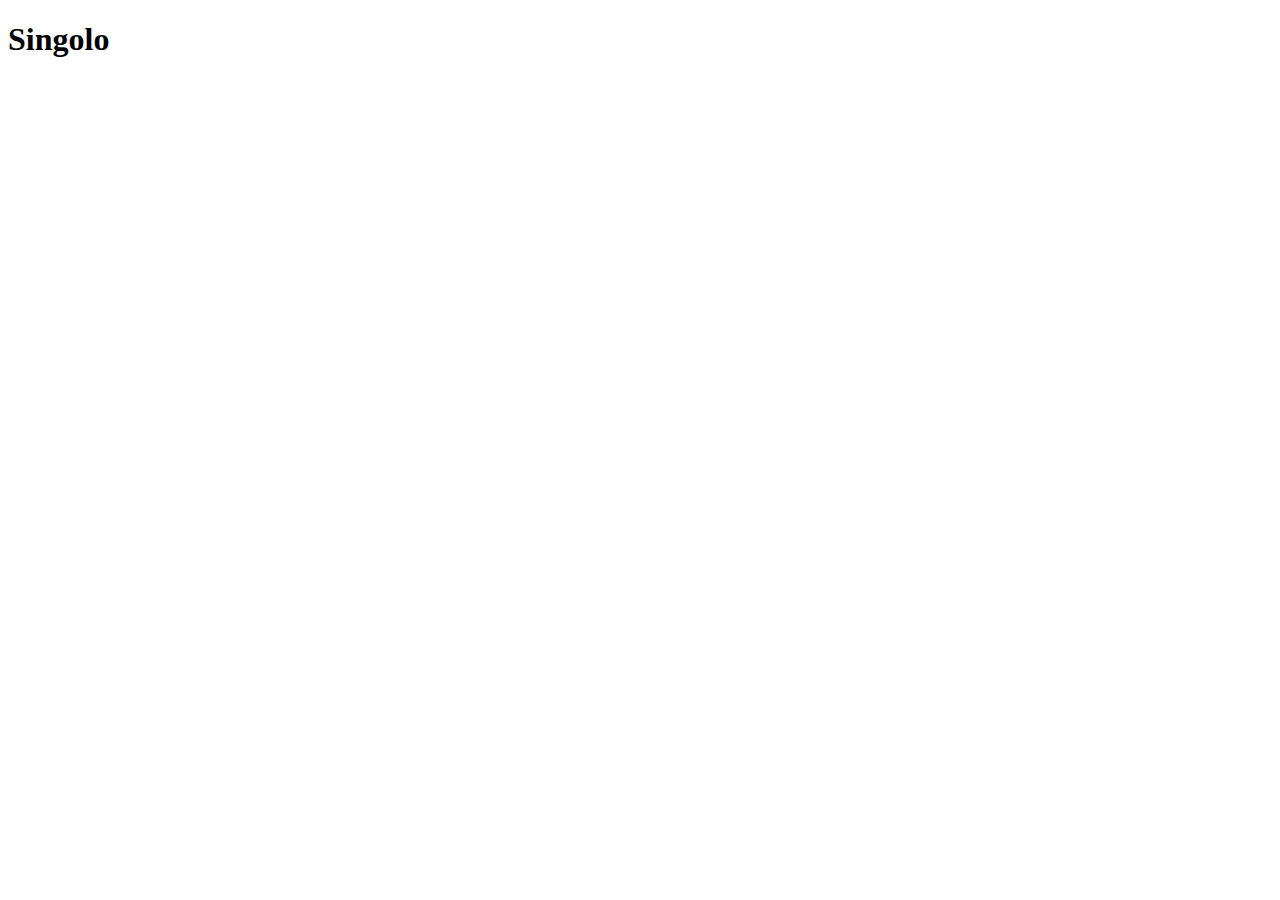
==== index.html @ 737199e2 "add index.html" ====
<!DOCTYPE html>
<html lang="en">
<head>
    <meta charset="UTF-8">
    <meta name="viewport" content="width=device-width, initial-scale=1.0">
    <title>Singolo</title>
</head>
<body>
    <h1>Singolo</h1>
</body>
</html>
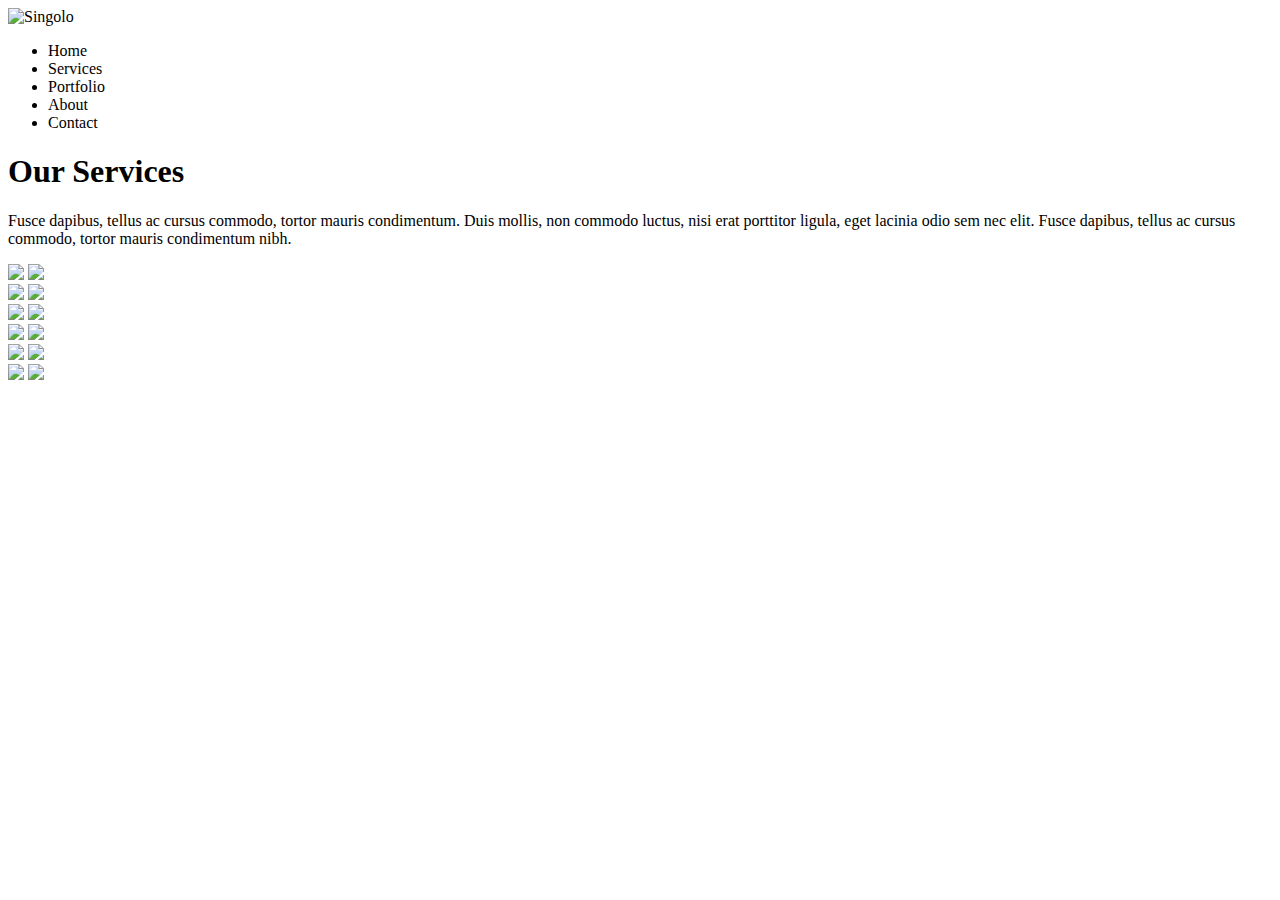
==== commit 4238d9dd: "feat: work on header and services-item" ====
--- a/index.html
+++ b/index.html
@@ -6,6 +6,63 @@
     <title>Singolo</title>
 </head>
 <body>
-    <h1>Singolo</h1>
-</body>
+    <main>    
+        <header class="header">
+            <div class="wrapper"> 
+                <img src="logo.png" alt="Singolo">
+                <nav class="header__navigation">
+                    <ul class="menu">
+                        <li>Home</li>
+                        <li>Services</li>
+                        <li>Portfolio</li>
+                        <li>About</li>
+                        <li>Contact</li>
+                    </ul>
+                </nav>
+            </div>
+        </header>
+        <section class="slider">
+            <div class="wrapper">
+    
+            </div>    
+        </section>
+        <section class="services">
+            <div class="wrapper">   
+                <div class="services__header">
+                    <h1>Our Services</h1>
+                    <p>Fusce dapibus, tellus ac cursus commodo, tortor mauris condimentum. Duis mollis, non commodo luctus, nisi erat porttitor ligula, eget lacinia odio sem nec elit. Fusce dapibus, tellus ac cursus commodo, tortor mauris condimentum nibh.</p>
+                    <div class="services__list">
+                        <div class="services_item1">
+                            <img src="services-item-1--nocircle.svg">
+                            <img src="circle.png">
+                        </div>
+                        <div class="services_item2">
+                            <img src="services-item-2--nocircle.svg">
+                            <img src="circle.png">
+                        </div>
+                        <div class="services_item3">
+                            <img src="services-item-3--nocircle.svg">
+                            <img src="circle.png">
+                        </div>
+                        <div class="services_item4">
+                            <img src="services-item-4--nocircle.svg">
+                            <img src="circle.png">
+                        </div>
+                        <div class="services_item5">
+                            <img src="services-item-5--nocircl.svg">
+                            <img src="circle.png">
+                        </div>
+                        <div class="services_item6">
+                            <img src="services-item-6--nocircle.svg">
+                            <img src="circle.png">
+                        </div>
+                    </div>
+                </div>
+    
+            </div>
+    
+        </section>
+    </body>
+</main>
+
 </html>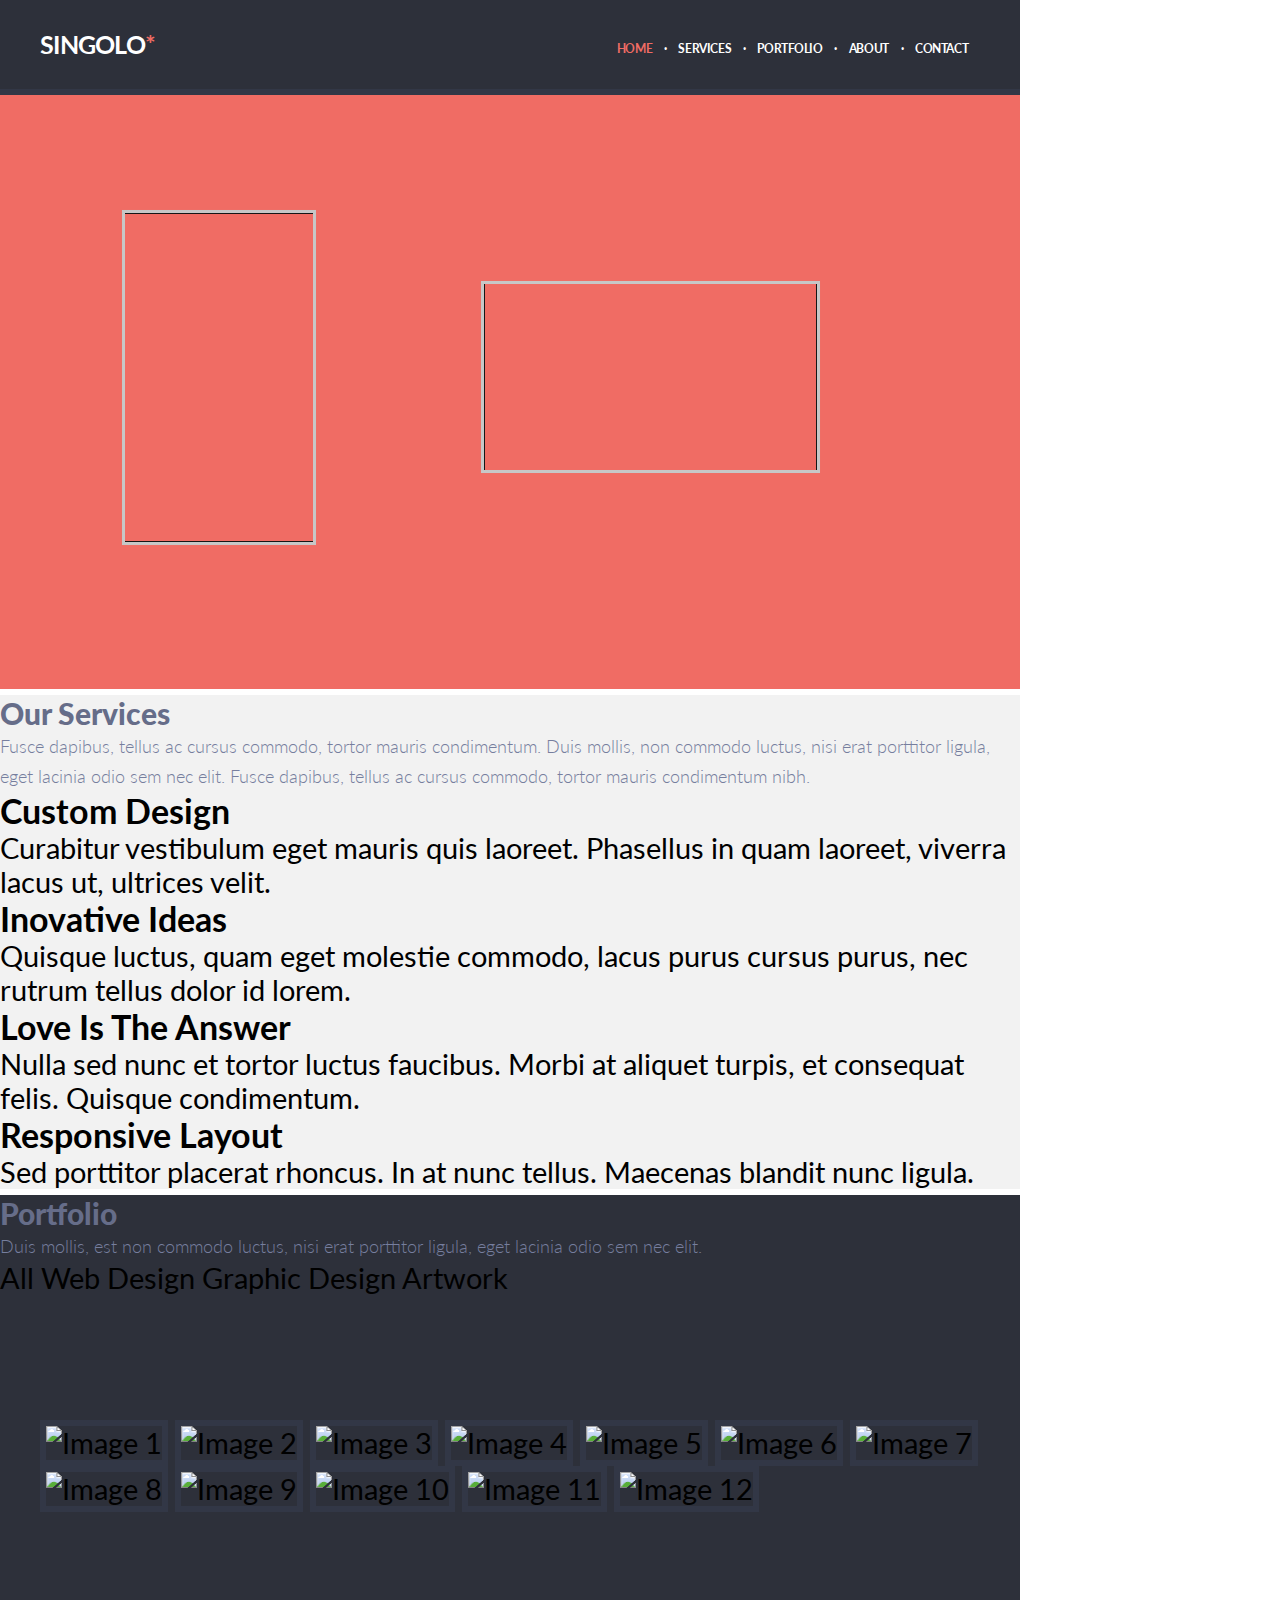
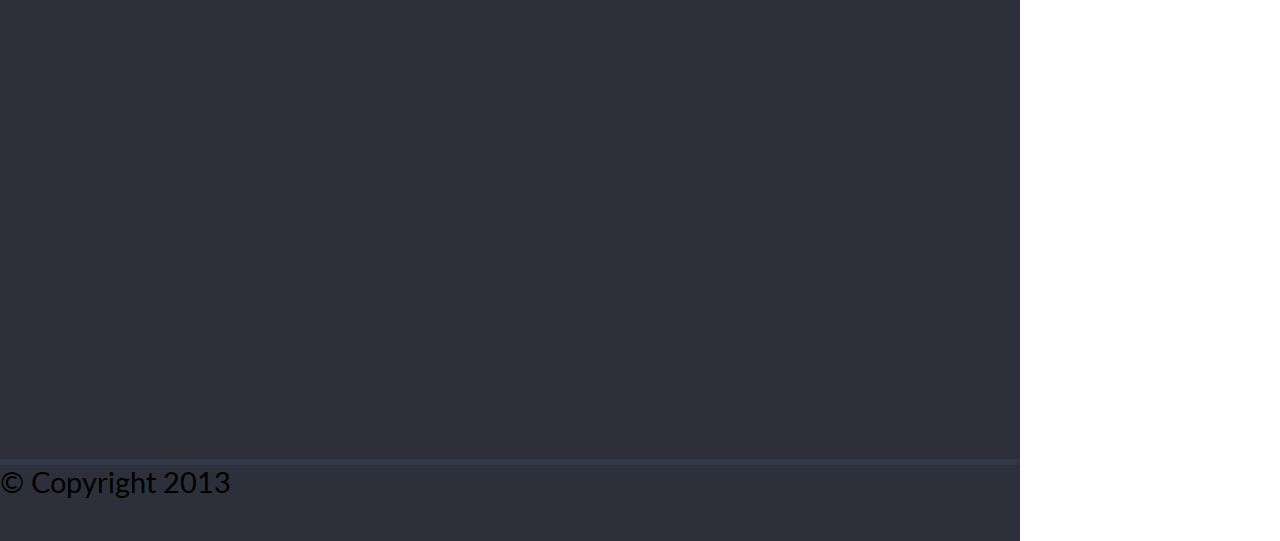
==== commit cf0a0b39: "Add style.css" ====
--- a/index.html
+++ b/index.html
@@ -4,64 +4,141 @@
     <meta charset="UTF-8">
     <meta name="viewport" content="width=device-width, initial-scale=1.0">
     <title>Singolo</title>
+    <link href='http://fonts.googleapis.com/css?family=Lato&subset=latin,latin-ext' rel='stylesheet' type='text/css'>
+    <link rel="stylesheet" href="assets/fonts.html">
+    <link rel="stylesheet" href="assets/fonts.css">
+    <link rel="stylesheet" href="style.css">
 </head>
 <body>
     <main>    
         <header class="header">
             <div class="wrapper"> 
-                <img src="logo.png" alt="Singolo">
                 <nav class="header__navigation">
-                    <ul class="menu">
-                        <li>Home</li>
-                        <li>Services</li>
-                        <li>Portfolio</li>
-                        <li>About</li>
-                        <li>Contact</li>
-                    </ul>
+                    <h1 class="logo">SINGOLO</h1>
+                    <div class="main__nav">
+                        <span class="colored">HOME</span>
+                        <span>·</span>
+                        <span>SERVICES</span>
+                        <span>·</span>
+                        <span>PORTFOLIO</span>
+                        <span>·</span>
+                        <span>ABOUT</span>
+                        <span>·</span>
+                        <span>CONTACT</span>
+                    </div>
                 </nav>
+                <span class="header__shadow"></span>
             </div>
         </header>
         <section class="slider">
             <div class="wrapper">
-    
+                <span class="shadow__vertical"></span>
+                <span class="body__vertical"></span>
+                <span class="camera__vertical"></span>
+
+                <span class="display__vertical"></span>
+                <span class="shadow__horizontal"></span>
+                <span class="body__horizontal"></span>
+                <span class="camera__horizontal"></span>
+                <span class="display__horizontal"></span>
+                <span class="slider__border"></span>
             </div>    
         </section>
         <section class="services">
             <div class="wrapper">   
-                <div class="services__header">
-                    <h1>Our Services</h1>
-                    <p>Fusce dapibus, tellus ac cursus commodo, tortor mauris condimentum. Duis mollis, non commodo luctus, nisi erat porttitor ligula, eget lacinia odio sem nec elit. Fusce dapibus, tellus ac cursus commodo, tortor mauris condimentum nibh.</p>
-                    <div class="services__list">
-                        <div class="services_item1">
-                            <img src="services-item-1--nocircle.svg">
-                            <img src="circle.png">
+                <div>
+                    <h2>Our Services</h2>
+                    <h4>Fusce dapibus, tellus ac cursus commodo, tortor mauris condimentum. Duis mollis, non commodo luctus, nisi erat porttitor ligula, eget lacinia odio sem nec elit. Fusce dapibus, tellus ac cursus commodo, tortor mauris condimentum nibh.</h4>
+                    <div class="services__list__container">
+                        <div class="services__list">                        
+                            <div class="services__list__icon">
+                            <span class="icon__circle services__item1"></span> 
                         </div>
-                        <div class="services_item2">
-                            <img src="services-item-2--nocircle.svg">
-                            <img src="circle.png">
+                            <h3 class="services__list__name">Custom Design</h3>
+                            <p class="services__list__description">Curabitur vestibulum eget mauris quis laoreet. Phasellus in quam laoreet, viverra lacus ut, ultrices velit.</p>
                         </div>
-                        <div class="services_item3">
-                            <img src="services-item-3--nocircle.svg">
-                            <img src="circle.png">
+                        <div class="services__list">                        
+                            <div class="services__list__icon">
+                            <span class="icon__circle services__item2"></span> 
+                            </div>
+                            <h3 class="services__list__name">Inovative Ideas</h3>
+                            <p class="services__list__description">Quisque luctus, quam eget molestie commodo, lacus purus cursus purus, nec rutrum tellus dolor id lorem.</p>
                         </div>
-                        <div class="services_item4">
-                            <img src="services-item-4--nocircle.svg">
-                            <img src="circle.png">
+                        <div class="services__list">                        
+                            <div class="services__list__icon">
+                            <span class="icon__circle services__item3"></span> 
+                            </div>
+                            <h3 class="services__list__name">Love Is The Answer</h3>
+                            <p class="services__list__description">Nulla sed nunc et tortor luctus faucibus. Morbi at aliquet turpis, et consequat felis. Quisque condimentum.</p>
                         </div>
-                        <div class="services_item5">
-                            <img src="services-item-5--nocircl.svg">
-                            <img src="circle.png">
+                        <div class="services__list">                        
+                            <div class="services__list__icon">
+                            <span class="icon__circle services__item4"></span> 
+                            </div>
+                            <h3 class="services__list__name">Responsive Layout</h3>
+                            <p class="services__list__description">Sed porttitor placerat rhoncus. In at nunc tellus. Maecenas blandit nunc ligula. Praesent elit leo.</p>
                         </div>
-                        <div class="services_item6">
-                            <img src="services-item-6--nocircle.svg">
-                            <img src="circle.png">
+                        <div class="services__list">                        
+                            <div class="services__list__icon">
+                            <span class="icon__circle services__item5"></span> 
+                            </div>
+                            <h3 class="services__list__name">24 / 7 Support</h3>
+                            <p class="services__list__description">Vivamus vel quam lacinia, tincidunt dui non, vehicula nisi. Nulla a sem erat. Pellentesque egestas venenatis lorem.</p>
+                        </div>
+                        <div class="services__list">                        
+                            <div class="services__list__icon">
+                            <span class="icon__circle services__item6"></span> 
+                            </div>
+                            <h3 class="services__list__name">Feel Like A Star</h3>
+                            <p class="services__list__description">Quisque hendrerit purus dapibus, ornare nibh vitae, viverra nibh. Fusce vitae aliquam tellus.</p>
                         </div>
                     </div>
+                <span class="services__border"></span>
                 </div>
     
             </div>
     
         </section>
+        <section>
+            <div class="wrapper">
+                <div class="portfolio__section">
+                    <h2>Portfolio</h2>
+                    <h4>Duis mollis, est non commodo luctus, nisi erat porttitor ligula, eget lacinia odio sem nec elit.</h4>
+                    <div class="filter__list">
+                        <span class="tag_bordered">All</span>
+                        <span class="tag_bordered">Web Design</span>
+                        <span class="tag_bordered">Graphic Design</span>
+                        <span class="tag_bordered">Artwork</span>
+                    </div>
+                </div>
+                <div class="portfolio__section__container">
+                    <span><img class="portfolio_img" src="assets/portfolio-1.png" alt="Image 1"></span>
+                    <span><img class="portfolio_img" src="assets/portfolio-2.png" alt="Image 2"></span>
+                    <span><img class="portfolio_img" src="assets/portfolio-3.png" alt="Image 3"></span>
+                    <span><img class="portfolio_img" src="assets/portfolio-4.png" alt="Image 4"></span>
+                    <span><img class="portfolio_img" src="assets/portfolio-5.png" alt="Image 5"></span>
+                    <span><img class="portfolio_img" src="assets/portfolio-6.png" alt="Image 6"></span>
+                    <span><img class="portfolio_img" src="assets/portfolio-7.png" alt="Image 7"></span>
+                    <span><img class="portfolio_img" src="assets/portfolio-8.png" alt="Image 8"></span>
+                    <span><img class="portfolio_img" src="assets/portfolio-9.png" alt="Image 9"></span>
+                    <span><img class="portfolio_img" src="assets/portfolio-10.png" alt="Image 10"></span>
+                    <span><img class="portfolio_img" src="assets/portfolio-11.png" alt="Image 11"></span>
+                    <span><img class="portfolio_img" src="assets/portfolio-12.png" alt="Image 12"></span>
+                </div>
+                <span class="portfolio__border"></span>
+            </div>
+        </section>
+        <footer class="footer">
+            <div class="copyright">
+                <p>© Copyright 2013</p>
+            </div>
+            <div class="social__button">
+                <span class="social__fb"></span>
+                <span class="social__google"></span>
+                <span class="social__twitter"></span>
+                <span class="social__in"></span>
+            </div>
+        </footer>
     </body>
 </main>
 
--- a/style.css
+++ b/style.css
@@ -0,0 +1,268 @@
+.header{
+    position: absolute;
+    width: 1020px;
+    height: 89px;
+    left: 0px;
+    top: 0px;
+    background: #2D303A;
+}
+
+.header__shadow{
+    position: absolute;
+    width: 1020px;
+    height: 6px;
+    left: 0px;
+    top: 89px;
+    background: #323746;
+}
+
+.logo{
+    position: absolute;
+    width: 124px;
+    height: 25px;
+    left: 40px;
+    top: 29px;
+
+    font-family: Lato;
+    font-style: normal;
+    font-weight: bold;
+    font-size: 25px;
+    line-height: 30px;
+    letter-spacing: -0.03em;
+    color: #FFFFFF;
+}
+
+.logo::after{
+    content: "*";
+    color: #F06C64;
+}
+
+.main__nav{
+    display: flex;
+    justify-content: space-evenly;
+    position: absolute;
+    width: 375px;
+    height: 14px;
+    left: 605px;
+    top: 42px;
+
+    font-family: Lato;
+    font-style: normal;
+    font-weight: bold;
+    font-size: 12px;
+    line-height: 14px;
+    text-align: right;
+    letter-spacing: -0.035em;
+    color: #ffffff;
+}
+
+.colored{
+    color: #F06C64;
+}
+
+.slider{
+    position: absolute;
+    width: 1020px;
+    height: 594px;
+    left: 0px;
+    top: 95px;
+    background: #F06C64;
+}
+
+.slider__border{
+    position: absolute;
+    width: 1020px;
+    height: 6px;
+    left: 0px;
+    top: 689px;
+    background: #EA676B;
+}
+
+.shadow__vertical{
+    position: absolute;
+    left: 10.98%;
+    right: 65.49%;
+    top: 9%;
+    bottom: 10.5%;
+    background: url(assets/phone-vertical-shadow.png);
+}
+
+.body__vertical{
+    position: absolute;
+    width: 216px;
+    height: 458px;
+    left: 10.93%;
+    right: 67.89%;
+    top: 9.09%;
+    bottom: 13.8%;
+    background: url(assets/body-vertical.png);
+}
+
+.camera__vertical{
+    position: absolute;
+    width: 3.94px;
+    height: 3.94px;
+    left: 21.38%;
+    right: 78.24%;
+    top: 12.28%;
+    bottom: 87.05%;
+    background: url(Vector.png);
+}
+
+.display__vertical{
+    position: absolute;
+    left: 12.22%;
+    right: 69.35%;
+    top: 19.83%;
+    bottom: 24.67%;
+    background: url(assets/phone-vertical-display.png);
+    border-top: 0.02px solid #161616;
+    border-bottom: 0.02px solid #161616;
+        box-shadow: 0 0 0 2.98px #c7c7c7, 0 0 0 3px #c7c7c7, 0 0 0 3.03px #c7c7c7, 0 0 0 3px #c7c7c7 ;
+}
+
+.shadow__horizontal{
+    position: absolute;
+    left: 41.54%;
+    right: 11.11%;
+    top: 29.5%;
+    bottom: 30.5%;
+    background: url(assets/phone-horizontal-shadow.png);
+}
+
+.body__horizontal{
+    position: absolute;
+    width: 458px;
+    height: 216px;
+    left: 41.67%;
+    right: 13.43%;
+    top: 29.71%;
+    bottom: 33.92%;
+    background: url(assets/body-horizontal.png);
+}
+
+.camera__horizontal{
+    position: absolute;
+    width: 3.94px;
+    height: 3.94px;
+    left: 84.32%;
+    right: 15.29%;
+    top: 47.65%;
+    bottom: 51.69%;
+    background: url(camera_horizontal_red_dot.png);
+}
+
+.display__horizontal{
+    position: absolute;
+    left: 47.42%;
+    right: 19.93%;
+    top: 31.83%;
+    bottom: 36.83%;
+    background: url(assets/phone-horizontal-display.png);
+    border-right: 0.02px solid #161616;
+    border-left: 0.02px solid #161616;
+        box-shadow: 0 0 0 3px #c7c7c7, 0 0 0 2.98px #c7c7c7, 0 0 0 3px #c7c7c7, 0 0 0 3.03px #c7c7c7;
+}
+
+.services{
+    position: absolute;
+    width: 1020px;
+    height: 494px;
+    left: 0px;
+    top: 695px;
+    background: #F2F2F2;
+}
+
+.services__border{
+    position: absolute;
+    width: 1020px;
+    height: 6px;
+    left: 0px;
+    top: 1189px;
+    background: #FFFFFF;
+}
+
+h2{
+    font-family: Lato;
+    font-style: normal;
+    font-weight: 900;
+    font-size: 30px;
+    line-height: 36px;
+    color: #666D89;
+}
+
+h4{
+    font-family: Lato;
+    font-style: normal;
+    font-weight: 300;
+    font-size: 18px;
+    line-height: 30px;
+    color: #767E9E;
+}
+
+.portfolio__section{
+    position: absolute;
+    width: 1020px;
+    height: 864px;
+    left: 0px;
+    top: 1195px;
+    background: #2D303A;
+}
+
+.portfolio__section__container{
+    display: block;
+    width: 1020px;
+    position: absolute;
+    top: 1380px;
+    margin: 40px;
+}
+
+.portfolio_img{
+    border: 6px solid #323746;
+    outline: 4px;
+    width: 220px;
+    height: 187px;
+}
+
+.portfolio__border{
+    position: absolute;
+    width: 1020px;
+    height: 6px;
+    left: 0px;
+    top: 2059px;
+    background: #323746;
+}
+
+.footer{
+    position: absolute;
+    width: 1020px;
+    height: 76px;
+    left: 0px;
+    top: 2065px;
+    background: #2D303A;
+}
+
+*{
+    margin: 0;
+    box-sizing: border-box;
+
+html{
+    font-size: 10px;
+
+}
+
+body {
+    padding: 0;
+    margin: 0;
+    width: 100%;
+    height: 100%;
+    font-size: 1.8rem;
+    font-family: 'Lato', Verdana, sans-serif;
+}
+
+.wrapper {
+    position: relative;
+    width: 100%;
+    height: 100%;
+  }
+  
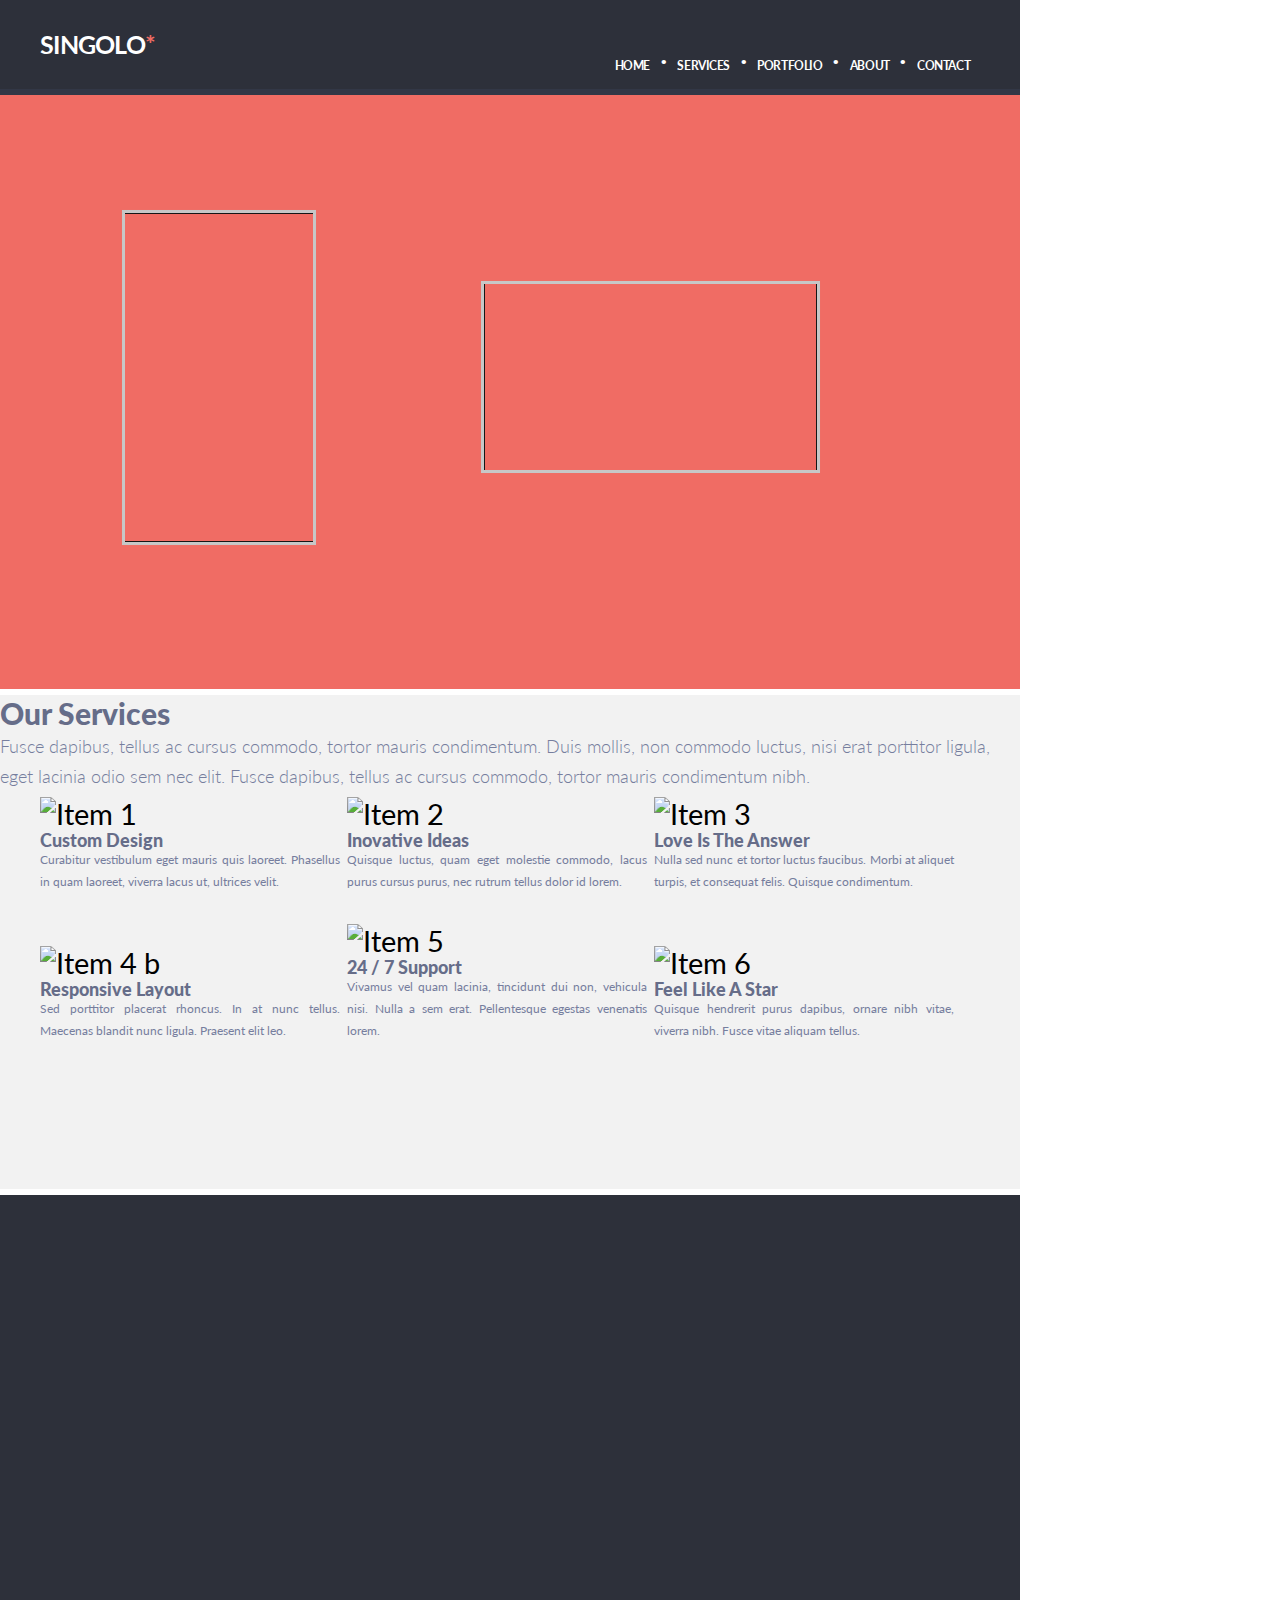
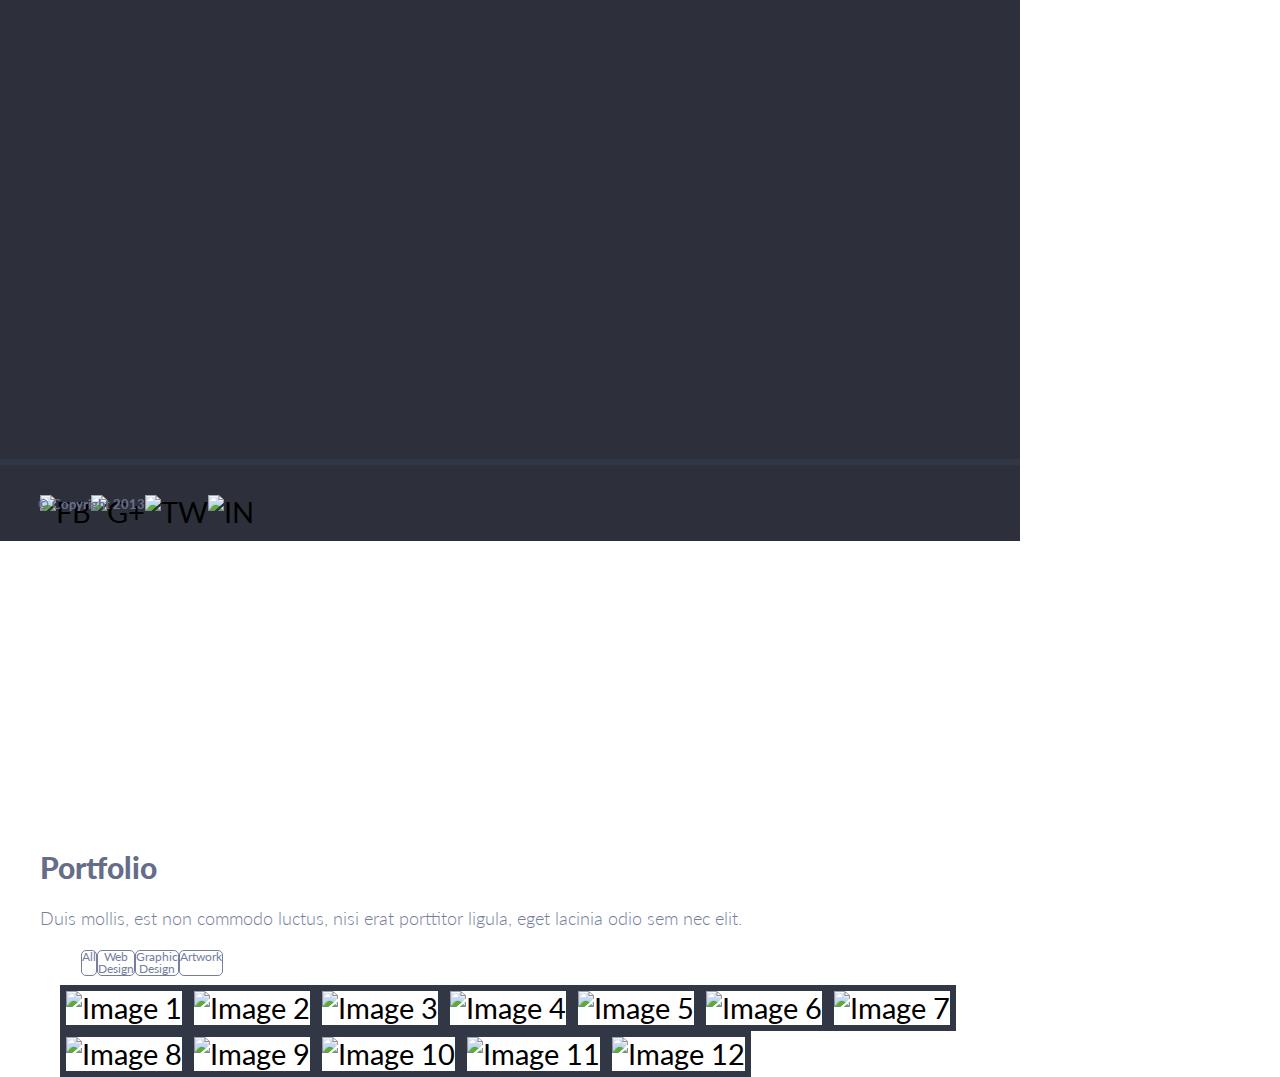
==== commit 3fabb75c: "feat: contd work on DT-1020" ====
--- a/index.html
+++ b/index.html
@@ -16,15 +16,15 @@
                 <nav class="header__navigation">
                     <h1 class="logo">SINGOLO</h1>
                     <div class="main__nav">
-                        <span class="colored">HOME</span>
-                        <span>·</span>
-                        <span>SERVICES</span>
-                        <span>·</span>
-                        <span>PORTFOLIO</span>
-                        <span>·</span>
-                        <span>ABOUT</span>
-                        <span>·</span>
-                        <span>CONTACT</span>
+                        <span><a class="main__nav__link" href="#">HOME</a></span>
+                        <span class="dot">·</span>
+                        <span><a class="main__nav__link" href="#">SERVICES</a></span>
+                        <span class="dot">·</span>
+                        <span><a class="main__nav__link" href="#">PORTFOLIO</a></span>
+                        <span class="dot">·</span>
+                        <span><a class="main__nav__link" href="#">ABOUT</a></span>
+                        <span class="dot">·</span>
+                        <span><a class="main__nav__link" href="#">CONTACT</a></span>
                     </div>
                 </nav>
                 <span class="header__shadow"></span>
@@ -35,109 +35,105 @@
                 <span class="shadow__vertical"></span>
                 <span class="body__vertical"></span>
                 <span class="camera__vertical"></span>
-
+                
                 <span class="display__vertical"></span>
                 <span class="shadow__horizontal"></span>
                 <span class="body__horizontal"></span>
                 <span class="camera__horizontal"></span>
                 <span class="display__horizontal"></span>
                 <span class="slider__border"></span>
+                <span class="arrow__left"></span>
+                <span class="arrow__right"></span>
             </div>    
         </section>
         <section class="services">
             <div class="wrapper">   
                 <div>
-                    <h2>Our Services</h2>
-                    <h4>Fusce dapibus, tellus ac cursus commodo, tortor mauris condimentum. Duis mollis, non commodo luctus, nisi erat porttitor ligula, eget lacinia odio sem nec elit. Fusce dapibus, tellus ac cursus commodo, tortor mauris condimentum nibh.</h4>
-                    <div class="services__list__container">
-                        <div class="services__list">                        
-                            <div class="services__list__icon">
-                            <span class="icon__circle services__item1"></span> 
-                        </div>
+                    <h2 class="services__header">Our Services</h2>
+                    <h4 class="services__description">Fusce dapibus, tellus ac cursus commodo, tortor mauris condimentum. Duis mollis, non commodo luctus, nisi erat porttitor ligula, eget lacinia odio sem nec elit. Fusce dapibus, tellus ac cursus commodo, tortor mauris condimentum nibh.</h4>
+                    <ul class="services__list__container">
+                        <li class="services__list">                        
+                            <span class="services__list__icon"></span>
+                            <span class="icon__circle services__item1"><img src="assets/services-item-1.svg" alt="Item 1"></span> 
                             <h3 class="services__list__name">Custom Design</h3>
                             <p class="services__list__description">Curabitur vestibulum eget mauris quis laoreet. Phasellus in quam laoreet, viverra lacus ut, ultrices velit.</p>
-                        </div>
-                        <div class="services__list">                        
-                            <div class="services__list__icon">
-                            <span class="icon__circle services__item2"></span> 
-                            </div>
+                        </li>
+                        <li class="services__list">                        
+                            <span class="services__list__icon"></span>
+                            <span class="icon__circle services__item2"><img src="assets/services-item-2.svg" alt="Item 2"></span> 
                             <h3 class="services__list__name">Inovative Ideas</h3>
                             <p class="services__list__description">Quisque luctus, quam eget molestie commodo, lacus purus cursus purus, nec rutrum tellus dolor id lorem.</p>
-                        </div>
-                        <div class="services__list">                        
-                            <div class="services__list__icon">
-                            <span class="icon__circle services__item3"></span> 
-                            </div>
+                        </li>
+                        <li class="services__list">                        
+                            <span class="services__list__icon"></span>
+                            <span class="icon__circle services__item3"><img src="assets/services-item-3.svg" alt="Item 3"></span> 
                             <h3 class="services__list__name">Love Is The Answer</h3>
                             <p class="services__list__description">Nulla sed nunc et tortor luctus faucibus. Morbi at aliquet turpis, et consequat felis. Quisque condimentum.</p>
-                        </div>
-                        <div class="services__list">                        
-                            <div class="services__list__icon">
-                            <span class="icon__circle services__item4"></span> 
-                            </div>
-                            <h3 class="services__list__name">Responsive Layout</h3>
+                        </li>
+                        <li class="services__list">                        
+                            <span class="services__list__icon"></span>
+                            <span class="icon__circle services__item4"><img src="assets/services-item-4.svg" alt="Item 4"></span> 
+ b                          <h3 class="services__list__name">Responsive Layout</h3>
                             <p class="services__list__description">Sed porttitor placerat rhoncus. In at nunc tellus. Maecenas blandit nunc ligula. Praesent elit leo.</p>
-                        </div>
-                        <div class="services__list">                        
-                            <div class="services__list__icon">
-                            <span class="icon__circle services__item5"></span> 
-                            </div>
+                        </li>
+                        <li class="services__list">                        
+                            <span class="services__list__icon"></span>
+                            <span class="icon__circle services__item5"><img src="assets/services-item-5.svg" alt="Item 5"></span> 
                             <h3 class="services__list__name">24 / 7 Support</h3>
                             <p class="services__list__description">Vivamus vel quam lacinia, tincidunt dui non, vehicula nisi. Nulla a sem erat. Pellentesque egestas venenatis lorem.</p>
-                        </div>
-                        <div class="services__list">                        
-                            <div class="services__list__icon">
-                            <span class="icon__circle services__item6"></span> 
-                            </div>
+                        </li>
+                        <li class="services__list">                        
+                            <span class="services__list__icon"></span>
+                            <span class="icon__circle services__item6"><img src="assets/services-item-6.svg" alt="Item 6"></span> 
                             <h3 class="services__list__name">Feel Like A Star</h3>
                             <p class="services__list__description">Quisque hendrerit purus dapibus, ornare nibh vitae, viverra nibh. Fusce vitae aliquam tellus.</p>
-                        </div>
-                    </div>
+                        </li>
+                    </ul>
                 <span class="services__border"></span>
                 </div>
     
             </div>
     
         </section>
-        <section>
+        <section class="portfolio">
             <div class="wrapper">
                 <div class="portfolio__section">
-                    <h2>Portfolio</h2>
-                    <h4>Duis mollis, est non commodo luctus, nisi erat porttitor ligula, eget lacinia odio sem nec elit.</h4>
-                    <div class="filter__list">
-                        <span class="tag_bordered">All</span>
-                        <span class="tag_bordered">Web Design</span>
-                        <span class="tag_bordered">Graphic Design</span>
-                        <span class="tag_bordered">Artwork</span>
-                    </div>
-                </div>
-                <div class="portfolio__section__container">
-                    <span><img class="portfolio_img" src="assets/portfolio-1.png" alt="Image 1"></span>
-                    <span><img class="portfolio_img" src="assets/portfolio-2.png" alt="Image 2"></span>
-                    <span><img class="portfolio_img" src="assets/portfolio-3.png" alt="Image 3"></span>
-                    <span><img class="portfolio_img" src="assets/portfolio-4.png" alt="Image 4"></span>
-                    <span><img class="portfolio_img" src="assets/portfolio-5.png" alt="Image 5"></span>
-                    <span><img class="portfolio_img" src="assets/portfolio-6.png" alt="Image 6"></span>
-                    <span><img class="portfolio_img" src="assets/portfolio-7.png" alt="Image 7"></span>
-                    <span><img class="portfolio_img" src="assets/portfolio-8.png" alt="Image 8"></span>
-                    <span><img class="portfolio_img" src="assets/portfolio-9.png" alt="Image 9"></span>
-                    <span><img class="portfolio_img" src="assets/portfolio-10.png" alt="Image 10"></span>
-                    <span><img class="portfolio_img" src="assets/portfolio-11.png" alt="Image 11"></span>
-                    <span><img class="portfolio_img" src="assets/portfolio-12.png" alt="Image 12"></span>
-                </div>
+                    <h2 class="portfolio__header">Portfolio</h2>
+                    <h4 class="portfolio__description">Duis mollis, est non commodo luctus, nisi erat porttitor ligula, eget lacinia odio sem nec elit.</h4>
+                    <ul class="filter__list">
+                        <li class="tag_bordered">All</li>
+                        <li class="tag_bordered">Web Design</li>
+                        <li class="tag_bordered">Graphic Design</li>
+                        <li class="tag_bordered">Artwork</li>
+                    </ul>
+                    <ul class="portfolio__section__container">
+                        <li><img class="portfolio_img" src="assets/portfolio-1.png" alt="Image 1"></li>
+                        <li><img class="portfolio_img" src="assets/portfolio-2.png" alt="Image 2"></li>  
+                        <li><img class="portfolio_img" src="assets/portfolio-3.png" alt="Image 3"></li>  
+                        <li><img class="portfolio_img" src="assets/portfolio-4.png" alt="Image 4"></li>
+                        <li><img class="portfolio_img" src="assets/portfolio-5.png" alt="Image 5"></li>
+                        <li><img class="portfolio_img" src="assets/portfolio-6.png" alt="Image 6"></li>
+                        <li><img class="portfolio_img" src="assets/portfolio-7.png" alt="Image 7"></li>
+                        <li><img class="portfolio_img" src="assets/portfolio-8.png" alt="Image 8"></li>
+                        <li><img class="portfolio_img" src="assets/portfolio-9.png" alt="Image 9"></li>
+                        <li><img class="portfolio_img" src="assets/portfolio-10.png" alt="Image 10"></li>
+                        <li><img class="portfolio_img" src="assets/portfolio-11.png" alt="Image 11"></li>
+                        <li><img class="portfolio_img" src="assets/portfolio-12.png" alt="Image 12"></li>
+                    </ul>
+                </div>                    
                 <span class="portfolio__border"></span>
             </div>
         </section>
         <footer class="footer">
             <div class="copyright">
-                <p>© Copyright 2013</p>
+                <h5>© Copyright 2013</h5>
             </div>
-            <div class="social__button">
-                <span class="social__fb"></span>
-                <span class="social__google"></span>
-                <span class="social__twitter"></span>
-                <span class="social__in"></span>
-            </div>
+            <ul class="social__button">
+                <li class="social__fb"><img src="assets/ico-facebook.svg" alt="FB"></li>
+                <li class="social__google"><img src="assets/ico-google-plus.svg" alt="G+"></li>
+                <li class="social__twitter"><img src="assets/ico-twitter.svg" alt="TW"></li>
+                <li class="social__in"><img src="assets/ico-linkedin.svg" alt="IN"></li>
+            </ul>
         </footer>
     </body>
 </main>
--- a/style.css
+++ b/style.css
@@ -45,9 +45,12 @@
     height: 14px;
     left: 605px;
     top: 42px;
-
-    font-family: Lato;
-    font-style: normal;
+}
+
+.main__nav__link{
+    font-family: Lato;
+    font-style: normal;
+    text-decoration: none;
     font-weight: bold;
     font-size: 12px;
     line-height: 14px;
@@ -56,7 +59,11 @@
     color: #ffffff;
 }
 
-.colored{
+.dot{
+    color: #ffffff; 
+}
+
+.main__nav__link:hover{
     color: #F06C64;
 }
 
@@ -101,7 +108,6 @@
 .camera__vertical{
     position: absolute;
     width: 3.94px;
-    height: 3.94px;
     left: 21.38%;
     right: 78.24%;
     top: 12.28%;
@@ -121,6 +127,7 @@
         box-shadow: 0 0 0 2.98px #c7c7c7, 0 0 0 3px #c7c7c7, 0 0 0 3.03px #c7c7c7, 0 0 0 3px #c7c7c7 ;
 }
 
+
 .shadow__horizontal{
     position: absolute;
     left: 41.54%;
@@ -164,6 +171,36 @@
         box-shadow: 0 0 0 3px #c7c7c7, 0 0 0 2.98px #c7c7c7, 0 0 0 3px #c7c7c7, 0 0 0 3.03px #c7c7c7;
 }
 
+.arrow__left{
+    position: absolute;
+    left: 3.92%;
+    right: 94.51%;
+    top: 18.31%;
+    bottom: 80.39%;
+    background: #E94348;
+    background: url(assets/arrow-left.svg);
+}
+
+.arrow__left:hover{
+    border: 3px solid #E94348;
+    cursor: pointer;
+}
+
+.arrow__right{
+    position: absolute;
+    left: 94.51%;
+    right: 3.92%;
+    top: 18.31%;
+    bottom: 80.39%;
+    background: #E94348;
+    background: url(assets/arrow-right.svg);
+}
+
+.arrow__right:hover{
+    border: 3px solid #E94348;
+    cursor: pointer;
+}
+
 .services{
     position: absolute;
     width: 1020px;
@@ -191,6 +228,15 @@
     color: #666D89;
 }
 
+h3{
+    font-family: Lato;
+    font-style: normal;
+    font-weight: 900;
+    font-size: 18px;
+    line-height: 18px;
+    color: #666D89;
+}
+
 h4{
     font-family: Lato;
     font-style: normal;
@@ -200,6 +246,40 @@
     color: #767E9E;
 }
 
+p{
+    font-family: Lato;
+    font-style: normal;
+    font-weight: normal;
+    font-size: 12px;
+    line-height: 22px;
+    text-align: justify;
+    color: #767E9E;
+}
+
+.services_header{
+    position: absolute;
+    width: 171px;
+    height: 36px;
+    left: 40px;
+    top: 754px;
+}
+
+.services__list{
+    width: 300px;
+    display: inline-block;
+    margin: 4px 0 25px 0;
+    list-style: none;
+}
+
+.services__list__icon{
+    width: 60px;
+    height: auto;
+    display: flex;
+    align-items: flex-start;
+    margin: 2px 0 0 0;
+    border-image: url(assets/services_circle.png);
+}
+
 .portfolio__section{
     position: absolute;
     width: 1020px;
@@ -209,12 +289,67 @@
     background: #2D303A;
 }
 
+.portfolio__header{
+    position: absolute;
+    width: 130px;
+    height: 40px;
+    left: 40px;
+    top: 1254px;
+}
+
+.portfolio__description{
+    position: absolute;
+    width: 936px;
+    height: 46.95px;
+    left: 40px;
+    top: 1307.87px;
+}
+
+.filter__list{
+    display: grid;
+    list-style: none;
+    flex-wrap: wrap;
+    grid-template: "a a a a";
+    position: absolute;
+    width: 26px;
+    height: 12px;
+    left: 41px;
+    top: 1355px;
+}
+
+.tag_bordered{
+    font-family: Lato;
+    font-style: normal;
+    font-weight: normal;
+    font-size: 12px;
+    line-height: 12px;
+    text-align: center;
+    color: #767E9E;
+    border: 1px solid #767E9E;
+    box-sizing: border-box;
+    border-radius: 5px;
+   
+}
+
 .portfolio__section__container{
-    display: block;
-    width: 1020px;
-    position: absolute;
-    top: 1380px;
-    margin: 40px;
+    display: flex;
+    width: 1020px;
+    flex-wrap: wrap;
+    position: absolute;
+    top: 1390px;
+    margin-left: 20px;
+    list-style: none;
+}
+
+.portfolio_img{
+    margin: 0;
+    padding: 0;
+    width: calc(25%-20px);
+    height: calc(25%-20px);
+}
+
+li:nth-child(1n+13){
+    display: none;
 }
 
 .portfolio_img{
@@ -240,6 +375,29 @@
     left: 0px;
     top: 2065px;
     background: #2D303A;
+}
+
+h5{
+    position: absolute;
+    width: 118px;
+    height: 17px;
+    font-family: Lato;
+    font-style: normal;
+    font-weight: 900;
+    font-size: 13px;
+    line-height: 18px;
+    color: #666D89;
+}
+
+.copyright{
+    margin-left: 38px;
+    margin-top: 30px;
+}
+
+.social__button{
+    display: flex;
+    list-style: none;
+    justify-items: right;
 }
 
 *{
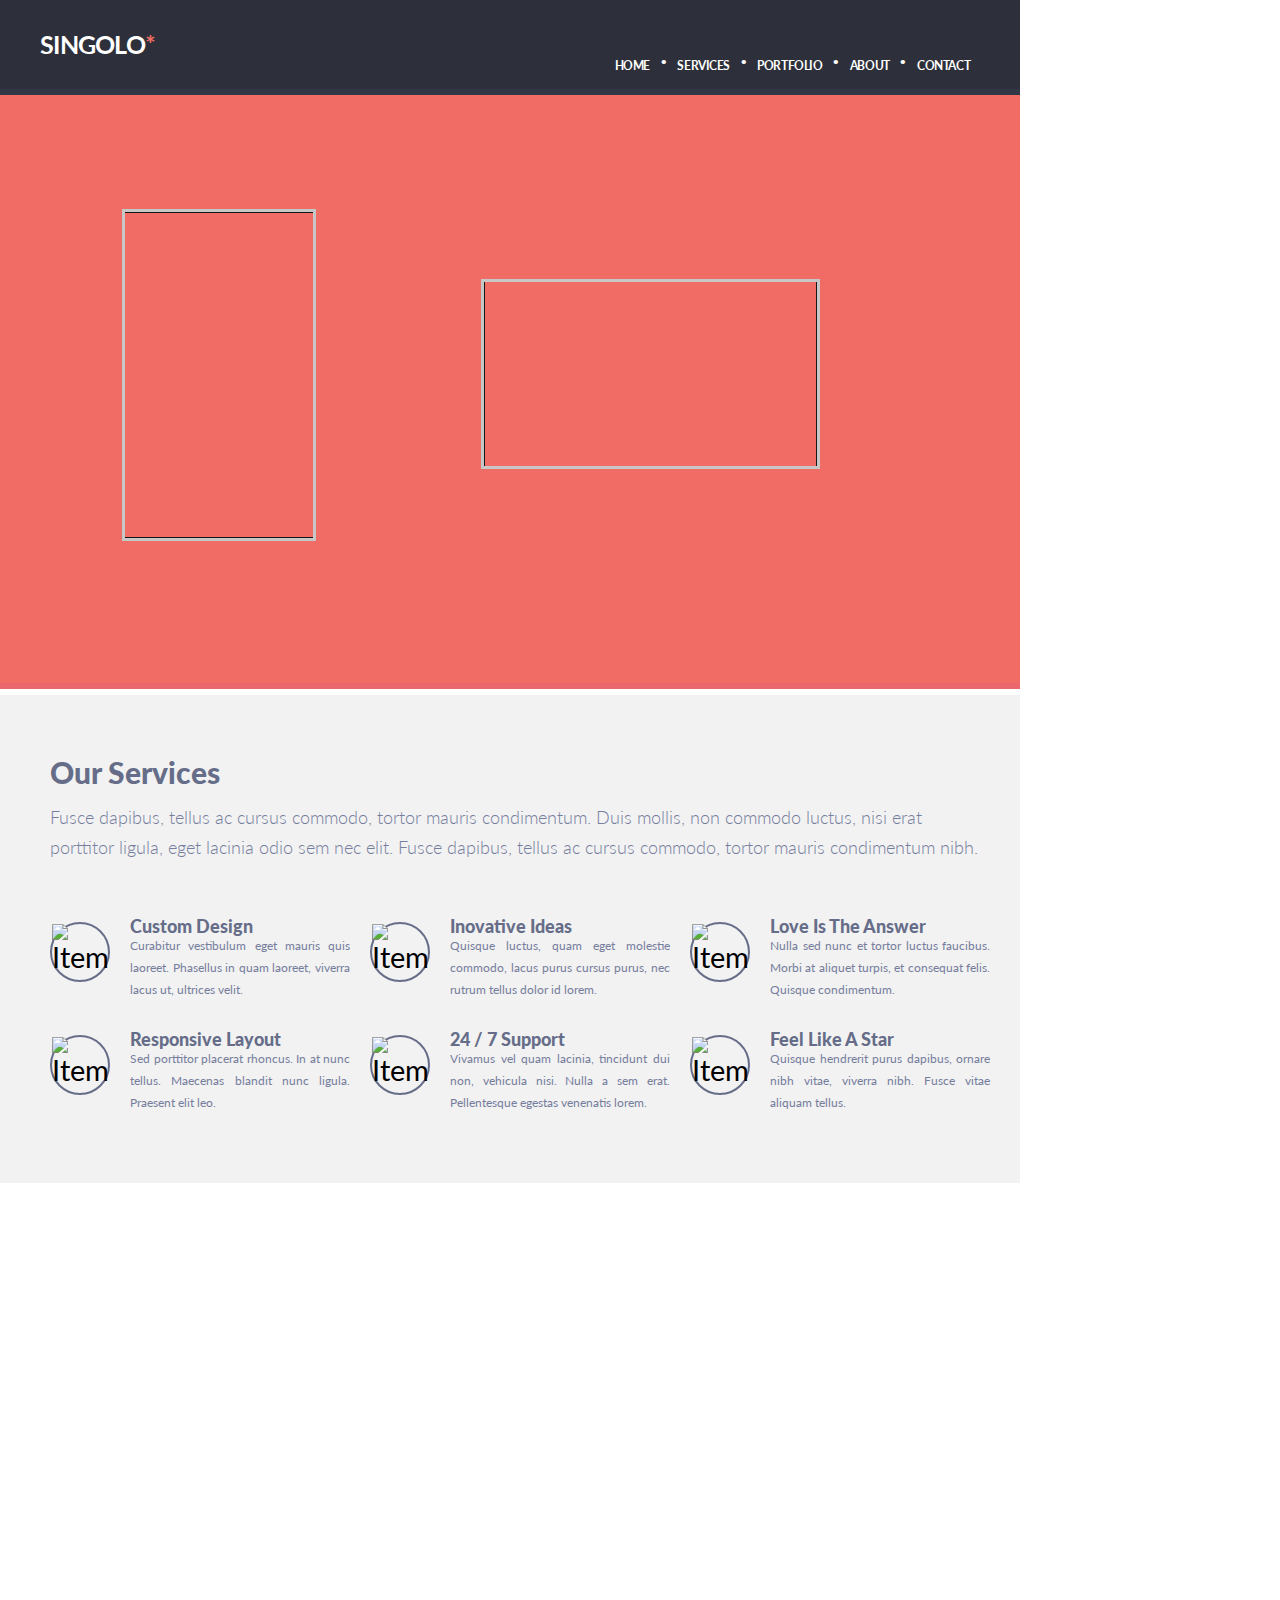
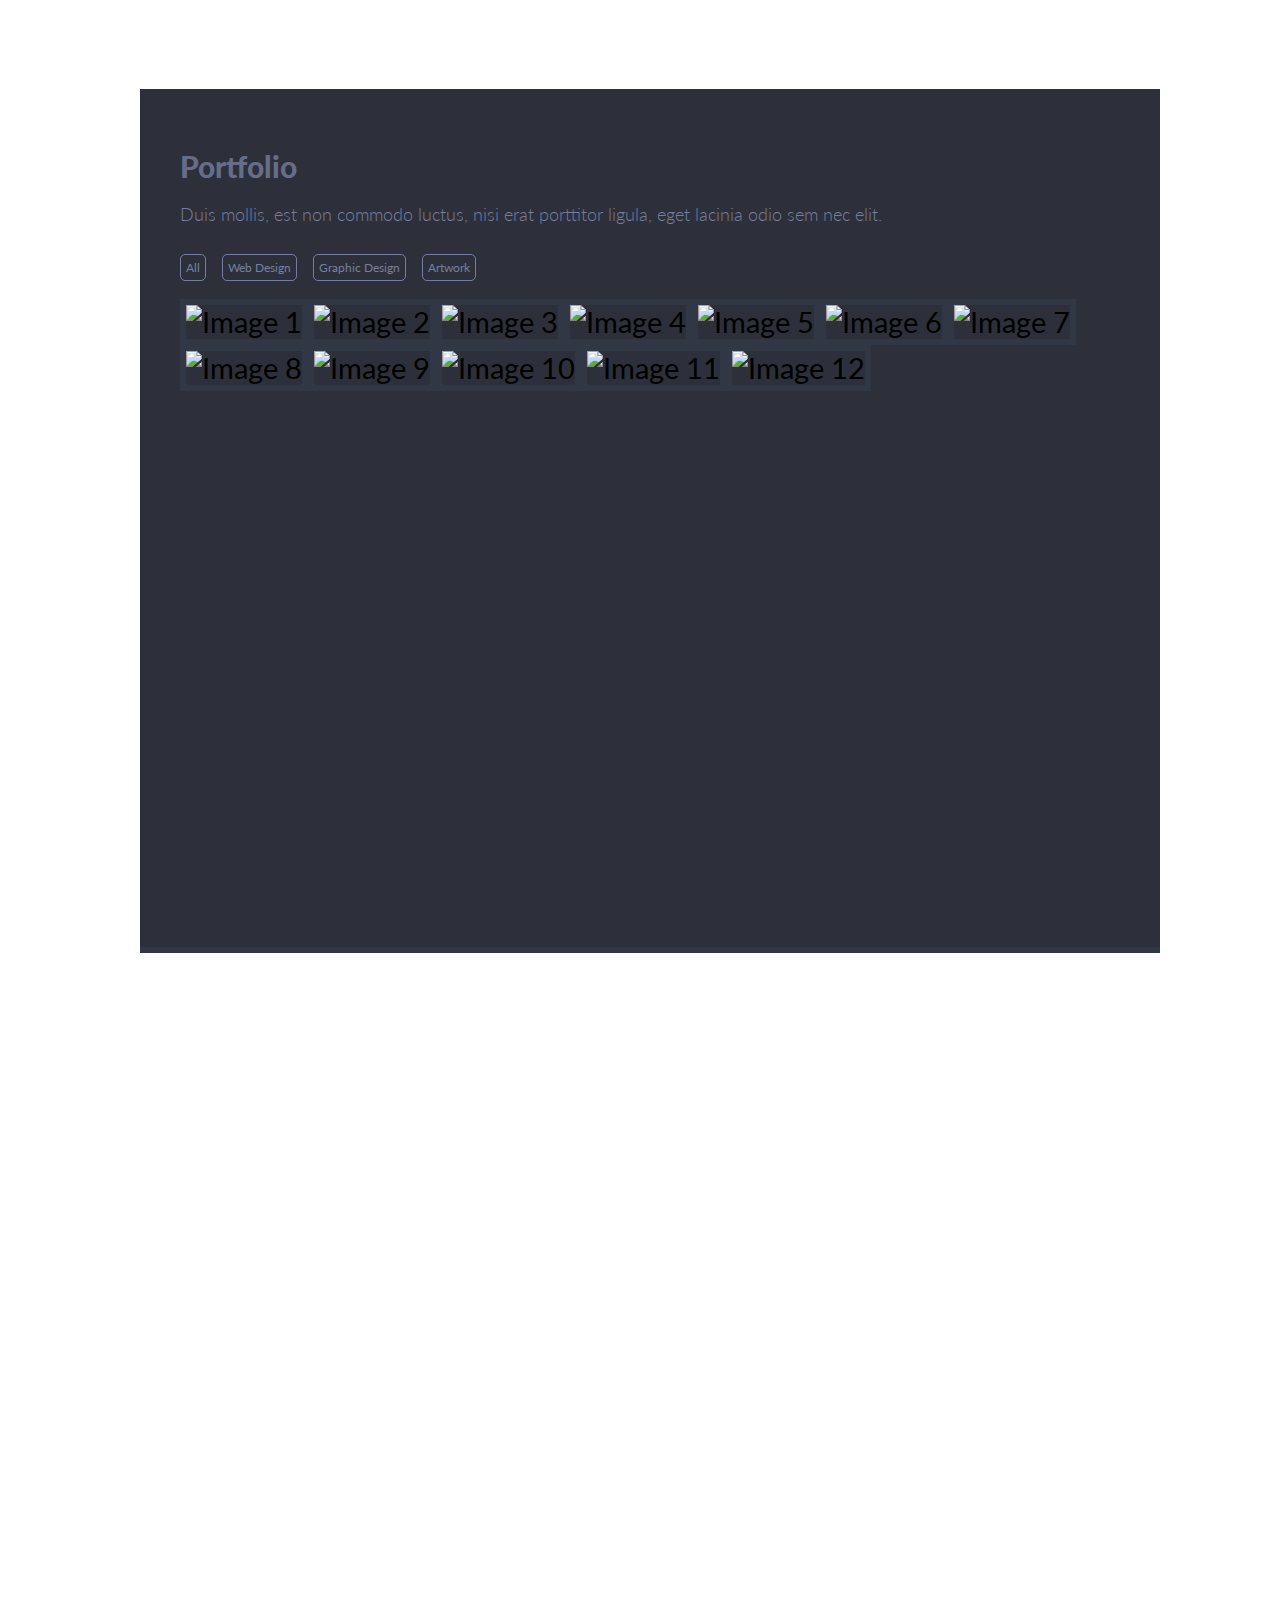
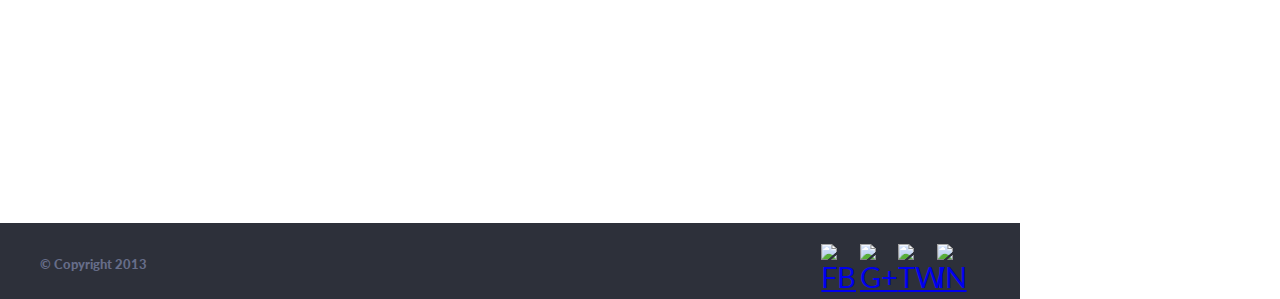
==== commit 5c41e865: "feat: polishing Singolo-simple DT-1020" ====
--- a/index.html
+++ b/index.html
@@ -5,7 +5,6 @@
     <meta name="viewport" content="width=device-width, initial-scale=1.0">
     <title>Singolo</title>
     <link href='http://fonts.googleapis.com/css?family=Lato&subset=latin,latin-ext' rel='stylesheet' type='text/css'>
-    <link rel="stylesheet" href="assets/fonts.html">
     <link rel="stylesheet" href="assets/fonts.css">
     <link rel="stylesheet" href="style.css">
 </head>
@@ -27,7 +26,6 @@
                         <span><a class="main__nav__link" href="#">CONTACT</a></span>
                     </div>
                 </nav>
-                <span class="header__shadow"></span>
             </div>
         </header>
         <section class="slider">
@@ -35,7 +33,6 @@
                 <span class="shadow__vertical"></span>
                 <span class="body__vertical"></span>
                 <span class="camera__vertical"></span>
-                
                 <span class="display__vertical"></span>
                 <span class="shadow__horizontal"></span>
                 <span class="body__horizontal"></span>
@@ -48,52 +45,53 @@
         </section>
         <section class="services">
             <div class="wrapper">   
-                <div>
-                    <h2 class="services__header">Our Services</h2>
-                    <h4 class="services__description">Fusce dapibus, tellus ac cursus commodo, tortor mauris condimentum. Duis mollis, non commodo luctus, nisi erat porttitor ligula, eget lacinia odio sem nec elit. Fusce dapibus, tellus ac cursus commodo, tortor mauris condimentum nibh.</h4>
-                    <ul class="services__list__container">
-                        <li class="services__list">                        
-                            <span class="services__list__icon"></span>
-                            <span class="icon__circle services__item1"><img src="assets/services-item-1.svg" alt="Item 1"></span> 
-                            <h3 class="services__list__name">Custom Design</h3>
-                            <p class="services__list__description">Curabitur vestibulum eget mauris quis laoreet. Phasellus in quam laoreet, viverra lacus ut, ultrices velit.</p>
-                        </li>
-                        <li class="services__list">                        
-                            <span class="services__list__icon"></span>
-                            <span class="icon__circle services__item2"><img src="assets/services-item-2.svg" alt="Item 2"></span> 
-                            <h3 class="services__list__name">Inovative Ideas</h3>
-                            <p class="services__list__description">Quisque luctus, quam eget molestie commodo, lacus purus cursus purus, nec rutrum tellus dolor id lorem.</p>
-                        </li>
-                        <li class="services__list">                        
-                            <span class="services__list__icon"></span>
-                            <span class="icon__circle services__item3"><img src="assets/services-item-3.svg" alt="Item 3"></span> 
-                            <h3 class="services__list__name">Love Is The Answer</h3>
-                            <p class="services__list__description">Nulla sed nunc et tortor luctus faucibus. Morbi at aliquet turpis, et consequat felis. Quisque condimentum.</p>
-                        </li>
-                        <li class="services__list">                        
-                            <span class="services__list__icon"></span>
-                            <span class="icon__circle services__item4"><img src="assets/services-item-4.svg" alt="Item 4"></span> 
- b                          <h3 class="services__list__name">Responsive Layout</h3>
-                            <p class="services__list__description">Sed porttitor placerat rhoncus. In at nunc tellus. Maecenas blandit nunc ligula. Praesent elit leo.</p>
-                        </li>
-                        <li class="services__list">                        
-                            <span class="services__list__icon"></span>
-                            <span class="icon__circle services__item5"><img src="assets/services-item-5.svg" alt="Item 5"></span> 
-                            <h3 class="services__list__name">24 / 7 Support</h3>
-                            <p class="services__list__description">Vivamus vel quam lacinia, tincidunt dui non, vehicula nisi. Nulla a sem erat. Pellentesque egestas venenatis lorem.</p>
-                        </li>
-                        <li class="services__list">                        
-                            <span class="services__list__icon"></span>
-                            <span class="icon__circle services__item6"><img src="assets/services-item-6.svg" alt="Item 6"></span> 
-                            <h3 class="services__list__name">Feel Like A Star</h3>
-                            <p class="services__list__description">Quisque hendrerit purus dapibus, ornare nibh vitae, viverra nibh. Fusce vitae aliquam tellus.</p>
-                        </li>
-                    </ul>
-                <span class="services__border"></span>
-                </div>
-    
+                <h2 class="services__header">Our Services</h2>
+                <h4 class="services__description">Fusce dapibus, tellus ac cursus commodo, tortor mauris condimentum. Duis mollis, non commodo luctus, nisi erat porttitor ligula, eget lacinia odio sem nec elit. Fusce dapibus, tellus ac cursus commodo, tortor mauris condimentum nibh.</h4>
+                <ul class="services__list__container">
+                    <li class="services__list">                        
+                        <span class="services__list__icon"><img src="assets/services-item-1.svg" alt="Item 1"></span>
+                        <span class="services__list__content">
+                        <h3>Custom Design</h3>
+                        <p>Curabitur vestibulum eget mauris quis laoreet. Phasellus in quam laoreet, viverra lacus ut, ultrices velit.</p>
+                        </span>
+                    </li>
+                    <li class="services__list">                        
+                        <span class="services__list__icon"><img src="assets/services-item-2.svg" alt="Item 2"></span>
+                        <span class="services__list__content">    
+                        <h3>Inovative Ideas</h3>
+                        <p>Quisque luctus, quam eget molestie commodo, lacus purus cursus purus, nec rutrum tellus dolor id lorem.</p>
+                        </span>
+                    </li>
+                    <li class="services__list">                        
+                        <span class="services__list__icon"><img src="assets/services-item-3.svg" alt="Item 3"></span>
+                        <span class="services__list__content">
+                        <h3>Love Is The Answer</h3>
+                        <p>Nulla sed nunc et tortor luctus faucibus. Morbi at aliquet turpis, et consequat felis. Quisque condimentum.</p>
+                        </span>
+                    </li>
+                    <li class="services__list">                        
+                        <span class="services__list__icon"><img src="assets/services-item-4.svg" alt="Item 4"></span>
+                        <span class="services__list__content">
+                        <h3>Responsive Layout</h3>
+                        <p>Sed porttitor placerat rhoncus. In at nunc tellus. Maecenas blandit nunc ligula. Praesent elit leo.</p>
+                        </span>
+                    </li>
+                    <li class="services__list">                        
+                        <span class="services__list__icon"><img src="assets/services-item-5.svg" alt="Item 5"></span>
+                        <span class="services__list__content">
+                        <h3>24 / 7 Support</h3>
+                        <p>Vivamus vel quam lacinia, tincidunt dui non, vehicula nisi. Nulla a sem erat. Pellentesque egestas venenatis lorem.</p>
+                        </span>
+                    </li>
+                    <li class="services__list">                        
+                        <span class="services__list__icon"><img src="assets/services-item-6.svg" alt="Item 6"></span>
+                        <span class="services__list__content">
+                        <h3>Feel Like A Star</h3>
+                        <p>Quisque hendrerit purus dapibus, ornare nibh vitae, viverra nibh. Fusce vitae aliquam tellus.</p>
+                        </span>
+                    </li>
+                </ul>
             </div>
-    
         </section>
         <section class="portfolio">
             <div class="wrapper">
@@ -101,10 +99,10 @@
                     <h2 class="portfolio__header">Portfolio</h2>
                     <h4 class="portfolio__description">Duis mollis, est non commodo luctus, nisi erat porttitor ligula, eget lacinia odio sem nec elit.</h4>
                     <ul class="filter__list">
-                        <li class="tag_bordered">All</li>
-                        <li class="tag_bordered">Web Design</li>
-                        <li class="tag_bordered">Graphic Design</li>
-                        <li class="tag_bordered">Artwork</li>
+                        <li><a class="tag_bordered1" href="#">All</a></li>
+                        <li><a class="tag_bordered2" href="#">Web Design</a></li>
+                        <li><a class="tag_bordered3" href="#">Graphic Design</a></li>
+                        <li><a class="tag_bordered4" href="#">Artwork</a></li>
                     </ul>
                     <ul class="portfolio__section__container">
                         <li><img class="portfolio_img" src="assets/portfolio-1.png" alt="Image 1"></li>
@@ -121,21 +119,22 @@
                         <li><img class="portfolio_img" src="assets/portfolio-12.png" alt="Image 12"></li>
                     </ul>
                 </div>                    
-                <span class="portfolio__border"></span>
             </div>
         </section>
         <footer class="footer">
-            <div class="copyright">
-                <h5>© Copyright 2013</h5>
+            <div class="wrapper">
+                <div class="copyright">
+                    <h5>© Copyright 2013</h5>
+                </div>
+                <ul class="social__button">
+                    <li><a class="social__icon" href="#"><img src="assets/ico-facebook.svg" alt="FB"></a></li>
+                    <li><a class="social__icon" href="#"><img src="assets/ico-google-plus.svg" alt="G+"></a></li>
+                    <li><a class="social__icon" href="#"><img src="assets/ico-twitter.svg" alt="TW"></a></li>
+                    <li><a class="social__icon" href="#"><img src="assets/ico-linkedin.svg" alt="IN"></a></li>
+                </ul>
             </div>
-            <ul class="social__button">
-                <li class="social__fb"><img src="assets/ico-facebook.svg" alt="FB"></li>
-                <li class="social__google"><img src="assets/ico-google-plus.svg" alt="G+"></li>
-                <li class="social__twitter"><img src="assets/ico-twitter.svg" alt="TW"></li>
-                <li class="social__in"><img src="assets/ico-linkedin.svg" alt="IN"></li>
-            </ul>
         </footer>
-    </body>
-</main>
+    </main>
+</body>
+</html>
 
-</html>--- a/style.css
+++ b/style.css
@@ -1,19 +1,10 @@
 .header{
     position: absolute;
     width: 1020px;
-    height: 89px;
-    left: 0px;
+    height: 95px;
     top: 0px;
     background: #2D303A;
-}
-
-.header__shadow{
-    position: absolute;
-    width: 1020px;
-    height: 6px;
-    left: 0px;
-    top: 89px;
-    background: #323746;
+    border-bottom: 6px solid #323746;
 }
 
 .logo{
@@ -22,7 +13,6 @@
     height: 25px;
     left: 40px;
     top: 29px;
-
     font-family: Lato;
     font-style: normal;
     font-weight: bold;
@@ -71,18 +61,9 @@
     position: absolute;
     width: 1020px;
     height: 594px;
-    left: 0px;
     top: 95px;
     background: #F06C64;
-}
-
-.slider__border{
-    position: absolute;
-    width: 1020px;
-    height: 6px;
-    left: 0px;
-    top: 689px;
-    background: #EA676B;
+    border-bottom: 6px solid #EA676B;
 }
 
 .shadow__vertical{
@@ -103,16 +84,6 @@
     top: 9.09%;
     bottom: 13.8%;
     background: url(assets/body-vertical.png);
-}
-
-.camera__vertical{
-    position: absolute;
-    width: 3.94px;
-    left: 21.38%;
-    right: 78.24%;
-    top: 12.28%;
-    bottom: 87.05%;
-    background: url(Vector.png);
 }
 
 .display__vertical{
@@ -127,7 +98,6 @@
         box-shadow: 0 0 0 2.98px #c7c7c7, 0 0 0 3px #c7c7c7, 0 0 0 3.03px #c7c7c7, 0 0 0 3px #c7c7c7 ;
 }
 
-
 .shadow__horizontal{
     position: absolute;
     left: 41.54%;
@@ -146,17 +116,6 @@
     top: 29.71%;
     bottom: 33.92%;
     background: url(assets/body-horizontal.png);
-}
-
-.camera__horizontal{
-    position: absolute;
-    width: 3.94px;
-    height: 3.94px;
-    left: 84.32%;
-    right: 15.29%;
-    top: 47.65%;
-    bottom: 51.69%;
-    background: url(camera_horizontal_red_dot.png);
 }
 
 .display__horizontal{
@@ -173,10 +132,11 @@
 
 .arrow__left{
     position: absolute;
+    width: 16px;
+    height: 27px;
     left: 3.92%;
-    right: 94.51%;
-    top: 18.31%;
-    bottom: 80.39%;
+    top: 50%;
+    transform: translateY(-50%);
     background: #E94348;
     background: url(assets/arrow-left.svg);
 }
@@ -188,10 +148,11 @@
 
 .arrow__right{
     position: absolute;
-    left: 94.51%;
+    width: 16px;
+    height: 27px;
     right: 3.92%;
-    top: 18.31%;
-    bottom: 80.39%;
+    top: 50%;
+    transform: translateY(-50%);
     background: #E94348;
     background: url(assets/arrow-right.svg);
 }
@@ -202,21 +163,12 @@
 }
 
 .services{
-    position: absolute;
-    width: 1020px;
+    position: relative;
+    width: 1020px;
+    top: 695px;
     height: 494px;
-    left: 0px;
-    top: 695px;
     background: #F2F2F2;
-}
-
-.services__border{
-    position: absolute;
-    width: 1020px;
-    height: 6px;
-    left: 0px;
-    top: 1189px;
-    background: #FFFFFF;
+    border-bottom: 6px solid #FFFFFF ;
 }
 
 h2{
@@ -225,6 +177,7 @@
     font-weight: 900;
     font-size: 30px;
     line-height: 36px;
+    margin-left: 40px;
     color: #666D89;
 }
 
@@ -243,6 +196,7 @@
     font-weight: 300;
     font-size: 18px;
     line-height: 30px;
+    margin-left: 40px;
     color: #767E9E;
 }
 
@@ -256,89 +210,151 @@
     color: #767E9E;
 }
 
-.services_header{
-    position: absolute;
+
+.services__header{
+    position: relative;
+    display: flex;
     width: 171px;
-    height: 36px;
-    left: 40px;
-    top: 754px;
+    height: 95px;
+    align-items: flex-end;
+}
+
+.services__description{
+    position: relative;
+    display: flex;
+    width: 940px;
+    height: 83px;
+    align-items: center;
+}
+
+.services__list__container{
+    display: grid;
+    flex-wrap: wrap;
+    grid-template: 'a a a';
+    justify-content: left;
+    width: 300px;
+    height: 80px;
+    margin: 40px -20px;
 }
 
 .services__list{
-    width: 300px;
-    display: inline-block;
+    display: flex;
+    align-items: flex-start;
     margin: 4px 0 25px 0;
     list-style: none;
 }
 
+.services__list__content{
+    flex: 1;
+    width: 220px;
+}
+
 .services__list__icon{
+    display: flex;
+    justify-content: center;
+    margin: 5px 20px;
     width: 60px;
-    height: auto;
-    display: flex;
-    align-items: flex-start;
-    margin: 2px 0 0 0;
-    border-image: url(assets/services_circle.png);
-}
+    height: 60px;
+    border: 2px solid #666D89;
+    border-radius: 50%;
+}    
 
 .portfolio__section{
-    position: absolute;
-    width: 1020px;
+    position: relative;
+    width: 1020px;
+    top: 1195px;
     height: 864px;
-    left: 0px;
-    top: 1195px;
     background: #2D303A;
+    border-bottom: 6px solid #323746;
 }
 
 .portfolio__header{
-    position: absolute;
+    position: relative;
+    display: flex;
     width: 130px;
-    height: 40px;
-    left: 40px;
-    top: 1254px;
+    height: 95px;
+    align-items: flex-end;
 }
 
 .portfolio__description{
-    position: absolute;
-    width: 936px;
-    height: 46.95px;
-    left: 40px;
-    top: 1307.87px;
+    position: relative;
+    display: flex;
+    width: 940px;
+    height: 60px;
+    align-items: center;
 }
 
 .filter__list{
-    display: grid;
+    display: inline-flex;
     list-style: none;
     flex-wrap: wrap;
-    grid-template: "a a a a";
-    position: absolute;
-    width: 26px;
-    height: 12px;
-    left: 41px;
-    top: 1355px;
-}
-
-.tag_bordered{
+    grid-template: 'a a a a';
+    position: relative;
+    height: 22px;
+    width: 342px;
+    justify-content: flex-start space-evenly;
+    align-items: center;
     font-family: Lato;
     font-style: normal;
     font-weight: normal;
     font-size: 12px;
     line-height: 12px;
+}
+
+.tag_bordered1{
     text-align: center;
+    text-decoration: none;
     color: #767E9E;
     border: 1px solid #767E9E;
-    box-sizing: border-box;
     border-radius: 5px;
-   
+    width: 28px;
+    padding: 5px;
+    margin-right: 16px;
+}
+
+.tag_bordered2{
+    text-align: center;
+    text-decoration: none;
+    color: #767E9E;
+    border: 1px solid #767E9E;
+    border-radius: 5px;
+    width: 77px;
+    padding: 5px;
+    margin-right: 16px;
+}
+
+.tag_bordered3{
+    text-align: center;
+    text-decoration: none;
+    color: #767E9E;
+    border: 1px solid #767E9E;
+    border-radius: 5px;
+    width: 93px;
+    padding: 5px;
+    margin-right: 16px;
+}
+
+.tag_bordered4{
+    text-align: center;
+    text-decoration: none;
+    color: #767E9E;
+    border: 1px solid #767E9E;
+    border-radius: 5px;
+    width: 56px;
+    padding: 5px;
+}
+
+.filter__list:hover{
+    border-color: 1px solid #DEDEDE;
 }
 
 .portfolio__section__container{
     display: flex;
+    list-style: none;
     width: 1020px;
     flex-wrap: wrap;
-    position: absolute;
-    top: 1390px;
-    margin-left: 20px;
-    list-style: none;
+    position: relative;
+    margin: 20px 0;
 }
 
 .portfolio_img{
@@ -355,32 +371,19 @@
 .portfolio_img{
     border: 6px solid #323746;
     outline: 4px;
-    width: 220px;
-    height: 187px;
-}
-
-.portfolio__border{
-    position: absolute;
-    width: 1020px;
-    height: 6px;
-    left: 0px;
-    top: 2059px;
-    background: #323746;
+    width: 230px;
+    height: 197px;
 }
 
 .footer{
-    position: absolute;
+    position: relative;
     width: 1020px;
     height: 76px;
-    left: 0px;
     top: 2065px;
     background: #2D303A;
 }
 
 h5{
-    position: absolute;
-    width: 118px;
-    height: 17px;
     font-family: Lato;
     font-style: normal;
     font-weight: 900;
@@ -390,14 +393,36 @@
 }
 
 .copyright{
-    margin-left: 38px;
-    margin-top: 30px;
+    position: absolute;
+    width: 118px;
+    height: 13px;
+    left: 3.92%;
+    top: 50%;
+    transform: translateY(-50%);
+}
+
+.social__icon{
+    display: inline-block;
+    width: 32px;
+    height: 32px;
+}
+
+.social__icon:hover{
+    color: #284cdd;
+    cursor: pointer;
 }
 
 .social__button{
-    display: flex;
+    position: absolute;
+    display: grid;
+    flex-wrap: wrap;
+    grid-template: 'a a a a';
     list-style: none;
-    justify-items: right;
+    justify-content: space-evenly;
+    width: 200px;
+    top: 60%;
+    transform: translateY(-50%);
+    margin-inline-start: 75%;
 }
 
 *{
@@ -419,8 +444,10 @@
 }
 
 .wrapper {
-    position: relative;
-    width: 100%;
-    height: 100%;
+    margin-right: auto;
+    margin-left: auto;
+    max-width: 1020px;
+    padding-right: 10px;
+    padding-left: 10px;
   }
   
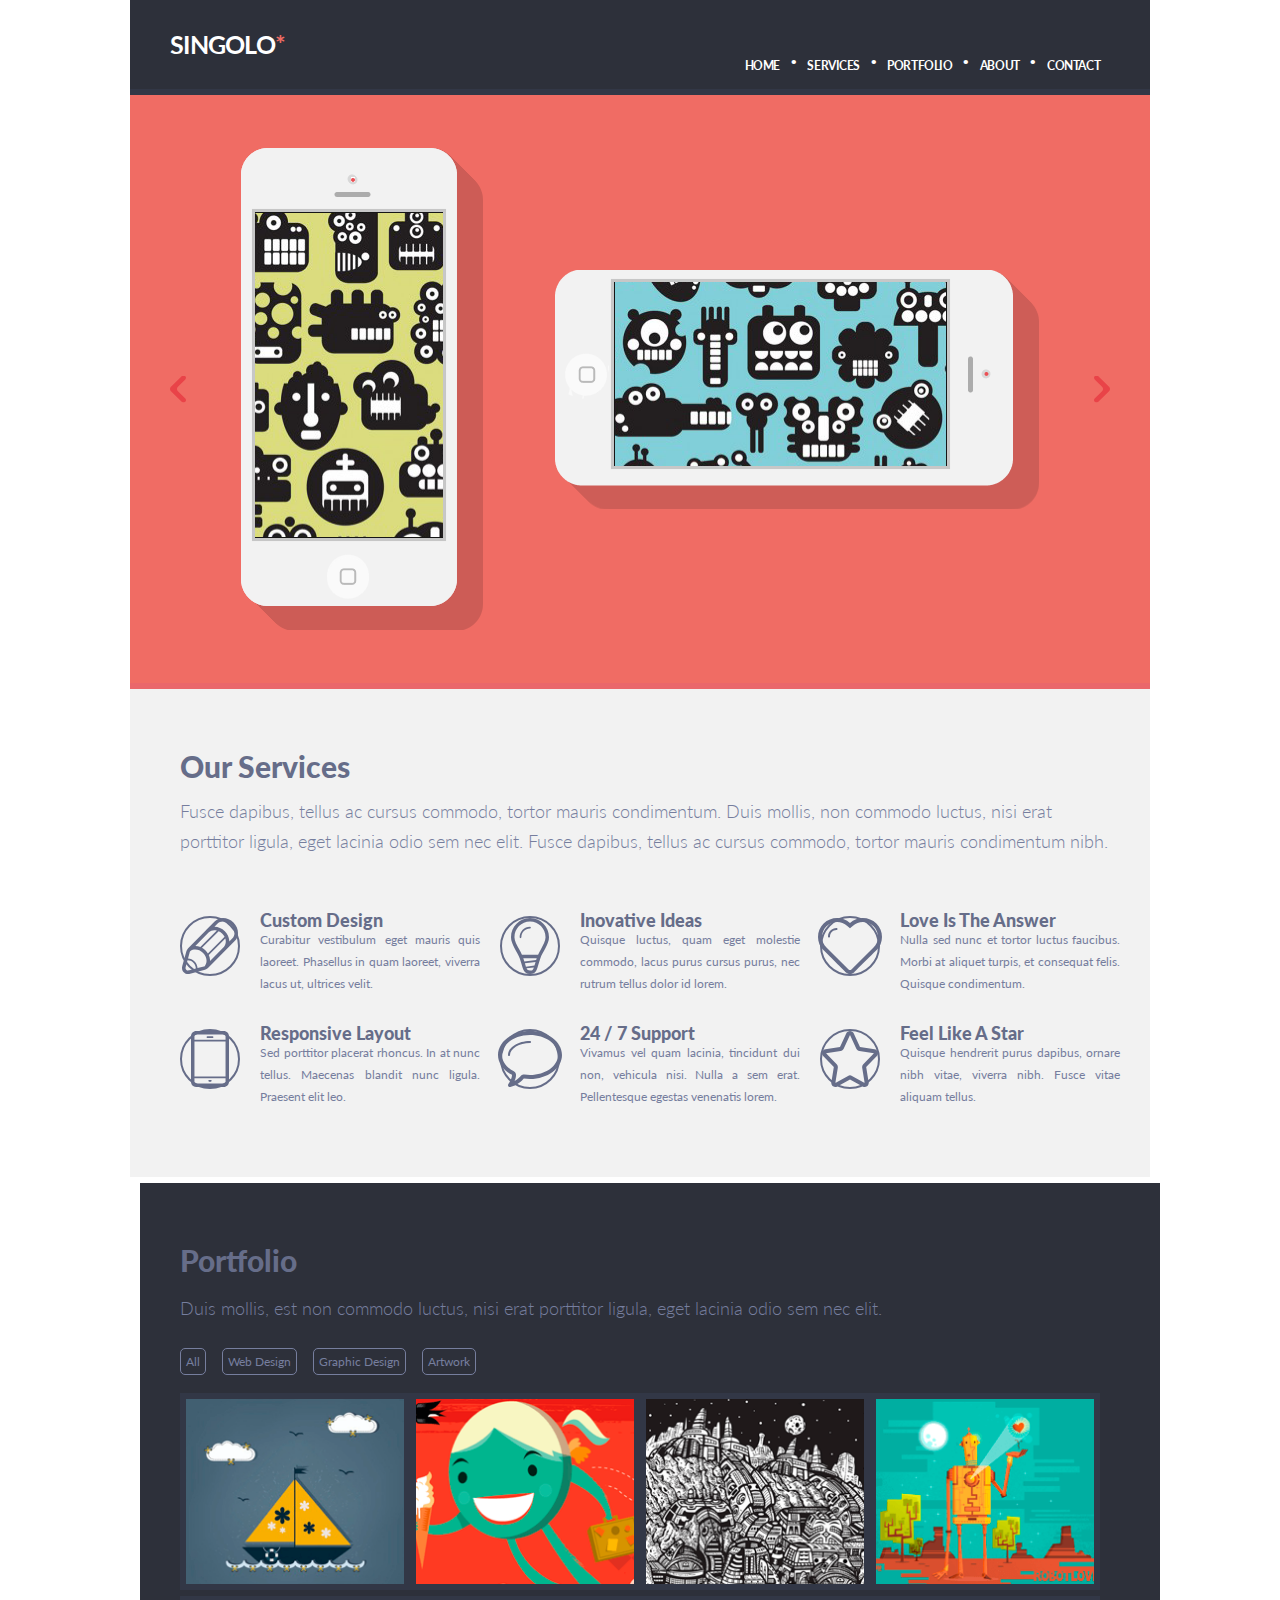
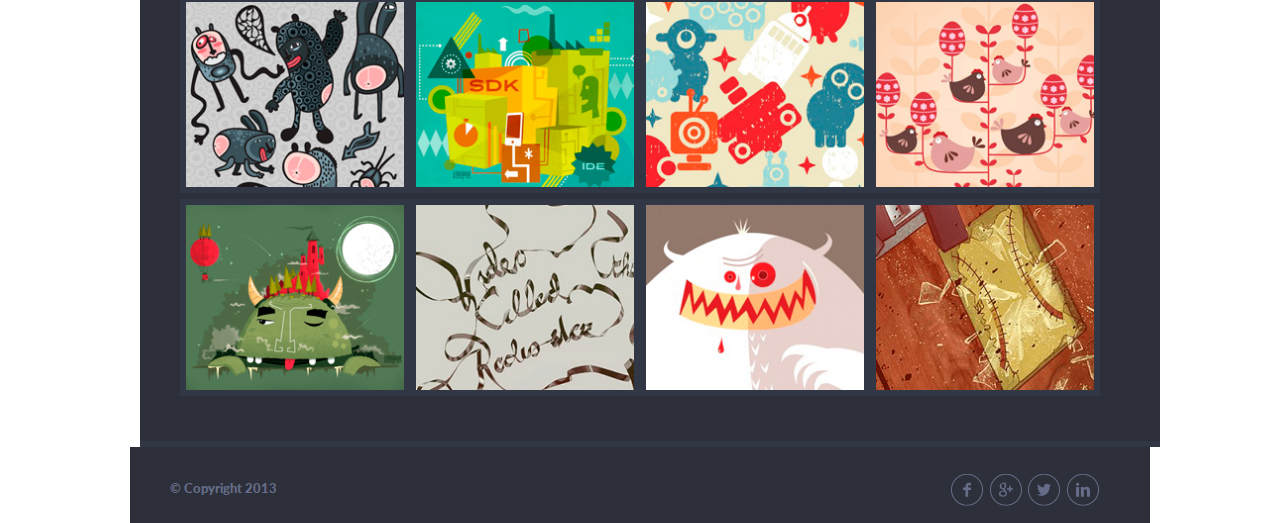
==== commit 34bf6212: "feat: finishing of DT-1020" ====
--- a/index.html
+++ b/index.html
@@ -11,7 +11,7 @@
 <body>
     <main>    
         <header class="header">
-            <div class="wrapper"> 
+            <div class="wrapper">
                 <nav class="header__navigation">
                     <h1 class="logo">SINGOLO</h1>
                     <div class="main__nav">
--- a/assets/fonts.css
+++ b/assets/fonts.css
@@ -0,0 +1,53 @@
+@font-face {
+  font-family: "Lato";
+  src: url("../fonts/LatoRegular/LatoRegular.eot");
+  src: local("Lato-Regular"), local("Lato Regular"), local("Lato-Normal"),
+    local("Lato Normal"),
+    url("../fonts/LatoRegular/LatoRegular.eot?#iefix")
+      format("embedded-opentype"),
+    url("../fonts/LatoRegular/LatoRegular.woff") format("woff"),
+    url("../fonts/LatoRegular/LatoRegular.ttf") format("truetype");
+  font-style: normal;
+  font-weight: normal;
+}
+
+@font-face {
+  font-family: "Lato";
+  src: url("../fonts/LatoRegular/LatoRegular.eot");
+  src: local("Lato-Regular"), local("Lato Regular"), local("Lato-Normal"),
+    local("Lato Normal"),
+    url("../fonts/LatoRegular/LatoRegular.eot?#iefix")
+      format("embedded-opentype"),
+    url("../fonts/LatoRegular/LatoRegular.woff") format("woff"),
+    url("../fonts/LatoRegular/LatoRegular.ttf") format("truetype");
+  font-style: 300;
+  font-weight: normal;
+}
+
+@font-face {
+  font-family: "Lato";
+  src: url("../fonts/LatoRegular/LatoRegular.eot");
+  src: local("Lato-Regular"), local("Lato Regular"), local("Lato-Normal"),
+    local("Lato Normal"),
+    url("../fonts/LatoRegular/LatoRegular.eot?#iefix")
+      format("embedded-opentype"),
+    url("../fonts/LatoRegular/LatoRegular.woff") format("woff"),
+    url("../fonts/LatoRegular/LatoRegular.ttf") format("truetype");
+  font-style: 900;
+  font-weight: normal;
+}
+
+.normal__text {
+  font-family: "Lato", Verdana, sans-serif;
+  font-weight: normal;
+}
+
+.light__text {
+  font-family: "Lato", Verdana, sans-serif;
+  font-weight: 300;
+}
+
+.heavy__text {
+  font-family: "Lato", Verdana, sans-serif;
+  font-weight: 900;
+}
--- a/style.css
+++ b/style.css
@@ -1,9 +1,11 @@
+
 .header{
-    position: absolute;
-    width: 1020px;
+    position: relative;
     height: 95px;
-    top: 0px;
-    background: #2D303A;
+    width: 1020px;
+    margin: 0 auto;
+    background-color: #2D303A;
+    border-left: calc(100% - 1020px) solid #2D303A;
     border-bottom: 6px solid #323746;
 }
 
@@ -58,20 +60,20 @@
 }
 
 .slider{
-    position: absolute;
+    position: relative;
     width: 1020px;
     height: 594px;
-    top: 95px;
-    background: #F06C64;
+    margin: 0 auto;
+    background-color: #F06C64;
     border-bottom: 6px solid #EA676B;
 }
 
 .shadow__vertical{
     position: absolute;
-    left: 10.98%;
-    right: 65.49%;
-    top: 9%;
-    bottom: 10.5%;
+    left: 11.08%;
+    right: 65.39%;
+    top: 8.99%;
+    bottom: 9%;
     background: url(assets/phone-vertical-shadow.png);
 }
 
@@ -100,10 +102,10 @@
 
 .shadow__horizontal{
     position: absolute;
-    left: 41.54%;
-    right: 11.11%;
-    top: 29.5%;
-    bottom: 30.5%;
+    left: 41.74%;
+    right: 10.91%;
+    top: 29.7%;
+    bottom: 29.6%;
     background: url(assets/phone-horizontal-shadow.png);
 }
 
@@ -165,9 +167,9 @@
 .services{
     position: relative;
     width: 1020px;
-    top: 695px;
     height: 494px;
-    background: #F2F2F2;
+    margin: 0 auto;
+    background-color: #F2F2F2;
     border-bottom: 6px solid #FFFFFF ;
 }
 
@@ -209,7 +211,6 @@
     text-align: justify;
     color: #767E9E;
 }
-
 
 .services__header{
     position: relative;
@@ -262,9 +263,9 @@
 .portfolio__section{
     position: relative;
     width: 1020px;
-    top: 1195px;
     height: 864px;
-    background: #2D303A;
+    margin: 0 auto;
+    background-color: #2D303A;
     border-bottom: 6px solid #323746;
 }
 
@@ -379,8 +380,8 @@
     position: relative;
     width: 1020px;
     height: 76px;
-    top: 2065px;
-    background: #2D303A;
+    margin: 0 auto;
+    background-color: #2D303A;
 }
 
 h5{
@@ -429,11 +430,6 @@
     margin: 0;
     box-sizing: border-box;
 
-html{
-    font-size: 10px;
-
-}
-
 body {
     padding: 0;
     margin: 0;
@@ -451,3 +447,22 @@
     padding-left: 10px;
   }
   
+@media screen and (max-width > 1020px){
+    .header{background-size: cover;}
+}
+
+@media screen and (1020px <= width){
+
+}
+
+@media screen and (768px <= width < 1020px){
+
+}
+
+@media screen and (375px <= width < 768px){
+
+}
+
+@media screen and (width < 375px +10){
+
+}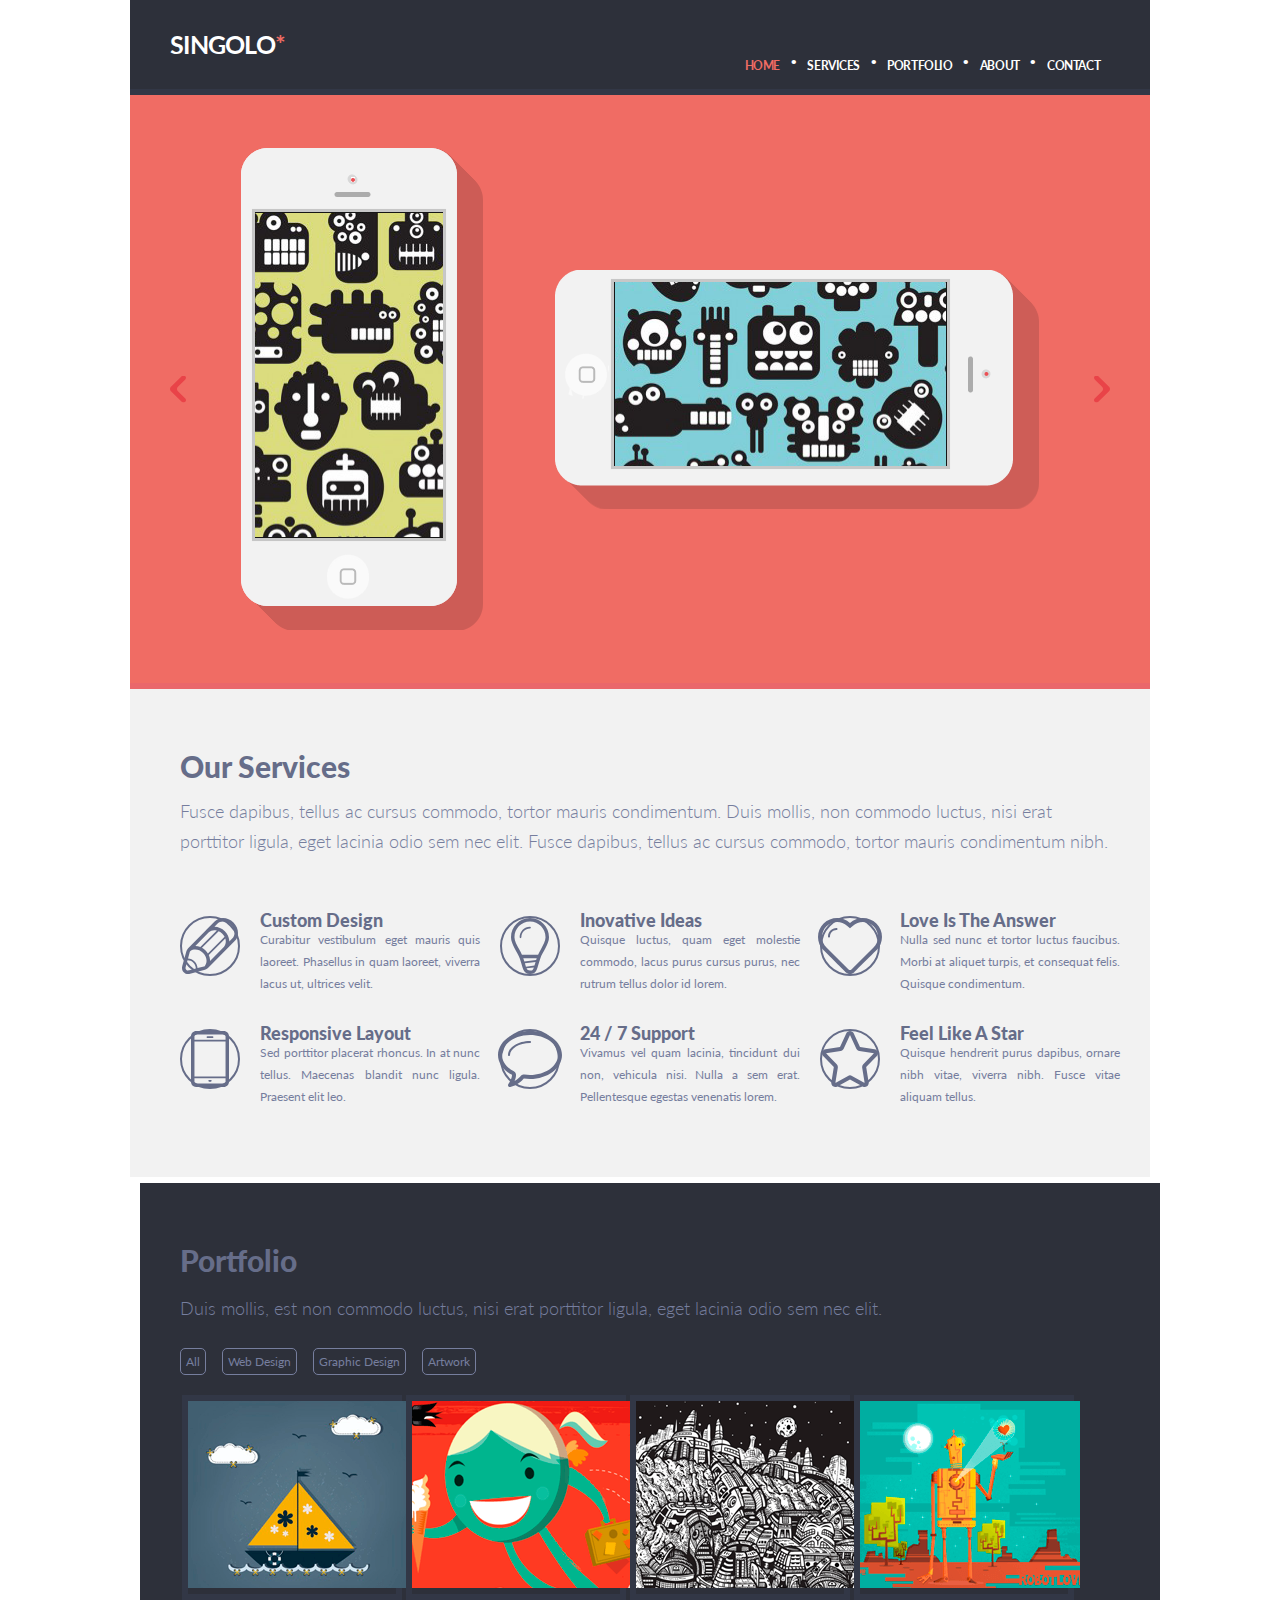
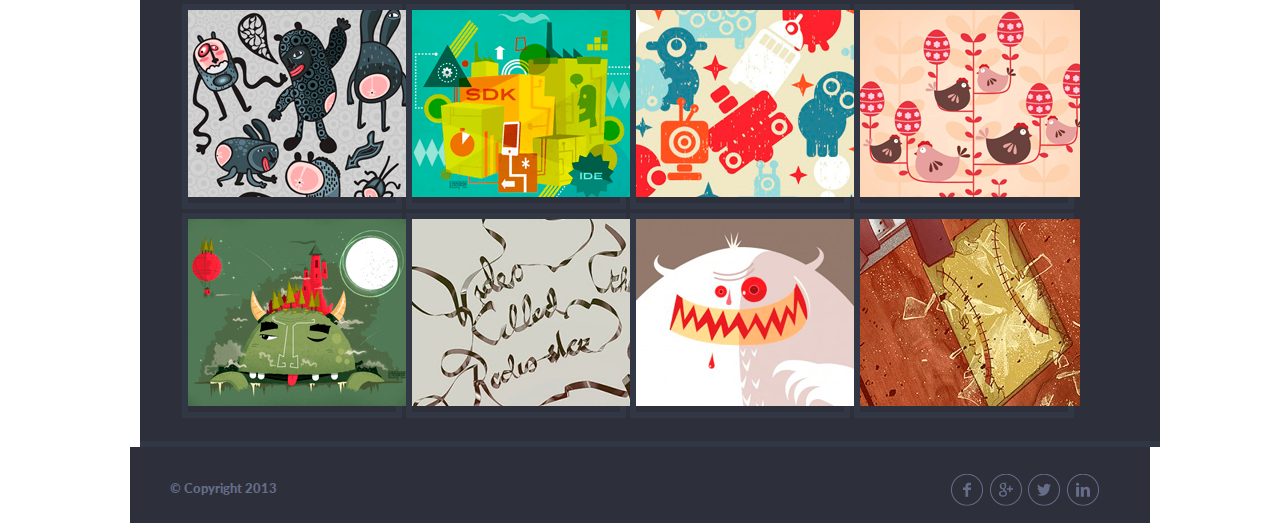
==== commit 76baf2e5: "feat: DT-1020 polishing" ====
--- a/index.html
+++ b/index.html
@@ -15,11 +15,11 @@
                 <nav class="header__navigation">
                     <h1 class="logo">SINGOLO</h1>
                     <div class="main__nav">
-                        <span><a class="main__nav__link" href="#">HOME</a></span>
+                        <span><a class="main__nav__link__active" href="#">HOME</a></span>
                         <span class="dot">·</span>
-                        <span><a class="main__nav__link" href="#">SERVICES</a></span>
+                        <span><a class="main__nav__link" href="#services">SERVICES</a></span>
                         <span class="dot">·</span>
-                        <span><a class="main__nav__link" href="#">PORTFOLIO</a></span>
+                        <span><a class="main__nav__link" href="#portfolio">PORTFOLIO</a></span>
                         <span class="dot">·</span>
                         <span><a class="main__nav__link" href="#">ABOUT</a></span>
                         <span class="dot">·</span>
@@ -43,7 +43,7 @@
                 <span class="arrow__right"></span>
             </div>    
         </section>
-        <section class="services">
+        <section id="services">
             <div class="wrapper">   
                 <h2 class="services__header">Our Services</h2>
                 <h4 class="services__description">Fusce dapibus, tellus ac cursus commodo, tortor mauris condimentum. Duis mollis, non commodo luctus, nisi erat porttitor ligula, eget lacinia odio sem nec elit. Fusce dapibus, tellus ac cursus commodo, tortor mauris condimentum nibh.</h4>
@@ -93,7 +93,7 @@
                 </ul>
             </div>
         </section>
-        <section class="portfolio">
+        <section id="portfolio">
             <div class="wrapper">
                 <div class="portfolio__section">
                     <h2 class="portfolio__header">Portfolio</h2>
@@ -105,20 +105,20 @@
                         <li><a class="tag_bordered4" href="#">Artwork</a></li>
                     </ul>
                     <ul class="portfolio__section__container">
-                        <li><img class="portfolio_img" src="assets/portfolio-1.png" alt="Image 1"></li>
-                        <li><img class="portfolio_img" src="assets/portfolio-2.png" alt="Image 2"></li>  
-                        <li><img class="portfolio_img" src="assets/portfolio-3.png" alt="Image 3"></li>  
-                        <li><img class="portfolio_img" src="assets/portfolio-4.png" alt="Image 4"></li>
-                        <li><img class="portfolio_img" src="assets/portfolio-5.png" alt="Image 5"></li>
-                        <li><img class="portfolio_img" src="assets/portfolio-6.png" alt="Image 6"></li>
-                        <li><img class="portfolio_img" src="assets/portfolio-7.png" alt="Image 7"></li>
-                        <li><img class="portfolio_img" src="assets/portfolio-8.png" alt="Image 8"></li>
-                        <li><img class="portfolio_img" src="assets/portfolio-9.png" alt="Image 9"></li>
-                        <li><img class="portfolio_img" src="assets/portfolio-10.png" alt="Image 10"></li>
-                        <li><img class="portfolio_img" src="assets/portfolio-11.png" alt="Image 11"></li>
-                        <li><img class="portfolio_img" src="assets/portfolio-12.png" alt="Image 12"></li>
+                        <li><div class="portfolio_img"><img src="assets/portfolio-1.png" alt="Image 1"></div></li>
+                        <li><div class="portfolio_img"><img src="assets/portfolio-2.png" alt="Image 2"></div></li>  
+                        <li><div class="portfolio_img"><img src="assets/portfolio-3.png" alt="Image 3"></div></li>
+                        <li><div class="portfolio_img"><img src="assets/portfolio-4.png" alt="Image 4"></div></li>
+                        <li><div class="portfolio_img"><img src="assets/portfolio-5.png" alt="Image 5"></div></li>
+                        <li><div class="portfolio_img"><img src="assets/portfolio-6.png" alt="Image 6"></div></li>
+                        <li><div class="portfolio_img"><img src="assets/portfolio-7.png" alt="Image 7"></div></li>
+                        <li><div class="portfolio_img"><img src="assets/portfolio-8.png" alt="Image 8"></div></li>
+                        <li><div class="portfolio_img"><img src="assets/portfolio-9.png" alt="Image 9"></div></li>
+                        <li><div class="portfolio_img"><img src="assets/portfolio-10.png" alt="Image 10"></div></li>
+                        <li><div class="portfolio_img"><img src="assets/portfolio-11.png" alt="Image 11"></div></li>
+                        <li><div class="portfolio_img"><img src="assets/portfolio-12.png" alt="Image 12"></div></li>
                     </ul>
-                </div>                    
+                </div>    
             </div>
         </section>
         <footer class="footer">
--- a/style.css
+++ b/style.css
@@ -37,6 +37,18 @@
     height: 14px;
     left: 605px;
     top: 42px;
+}
+
+.main__nav__link__active{
+    font-family: Lato;
+    font-style: normal;
+    text-decoration: none;
+    font-weight: bold;
+    font-size: 12px;
+    line-height: 14px;
+    text-align: right;
+    letter-spacing: -0.035em;
+    color: #F06C64;
 }
 
 .main__nav__link{
@@ -164,7 +176,7 @@
     cursor: pointer;
 }
 
-.services{
+#services{
     position: relative;
     width: 1020px;
     height: 494px;
@@ -350,30 +362,29 @@
 }
 
 .portfolio__section__container{
+    box-sizing: border-box;
     display: flex;
     list-style: none;
-    width: 1020px;
     flex-wrap: wrap;
-    position: relative;
     margin: 20px 0;
 }
 
 .portfolio_img{
-    margin: 0;
-    padding: 0;
-    width: calc(25%-20px);
-    height: calc(25%-20px);
+    margin: 2px;
+    border: 6px solid #323746;
+    outline: 4px;
+    width: 220px;
+    flex: 1 0 20%;
+}
+
+.portfolio_img::before{
+    content: "";
+    float: left;
+    padding-top: 85%;
 }
 
 li:nth-child(1n+13){
     display: none;
-}
-
-.portfolio_img{
-    border: 6px solid #323746;
-    outline: 4px;
-    width: 230px;
-    height: 197px;
 }
 
 .footer{
@@ -447,22 +458,28 @@
     padding-left: 10px;
   }
   
-@media screen and (max-width > 1020px){
-    .header{background-size: cover;}
-}
-
-@media screen and (1020px <= width){
-
-}
-
-@media screen and (768px <= width < 1020px){
-
-}
-
-@media screen and (375px <= width < 768px){
-
-}
-
-@media screen and (width < 375px +10){
+@media (max-width: 1020px){
+    .portfolio_img{
+        flex: 1 0 20%;
+    }
+}
+
+@media (max-width:768px){
+    .portfolio_img{
+        flex: 1 0 25%;
+    }
+}
+
+@media (max-width:375px){
+    .portfolio_img{
+        flex: 1 0 35%;
+    }
+    .portfolio__section__container li:nth-child(1n+9){
+        display: none;
+    }
+}
+
+
+@media screen and (width: < 375px +10){
 
 }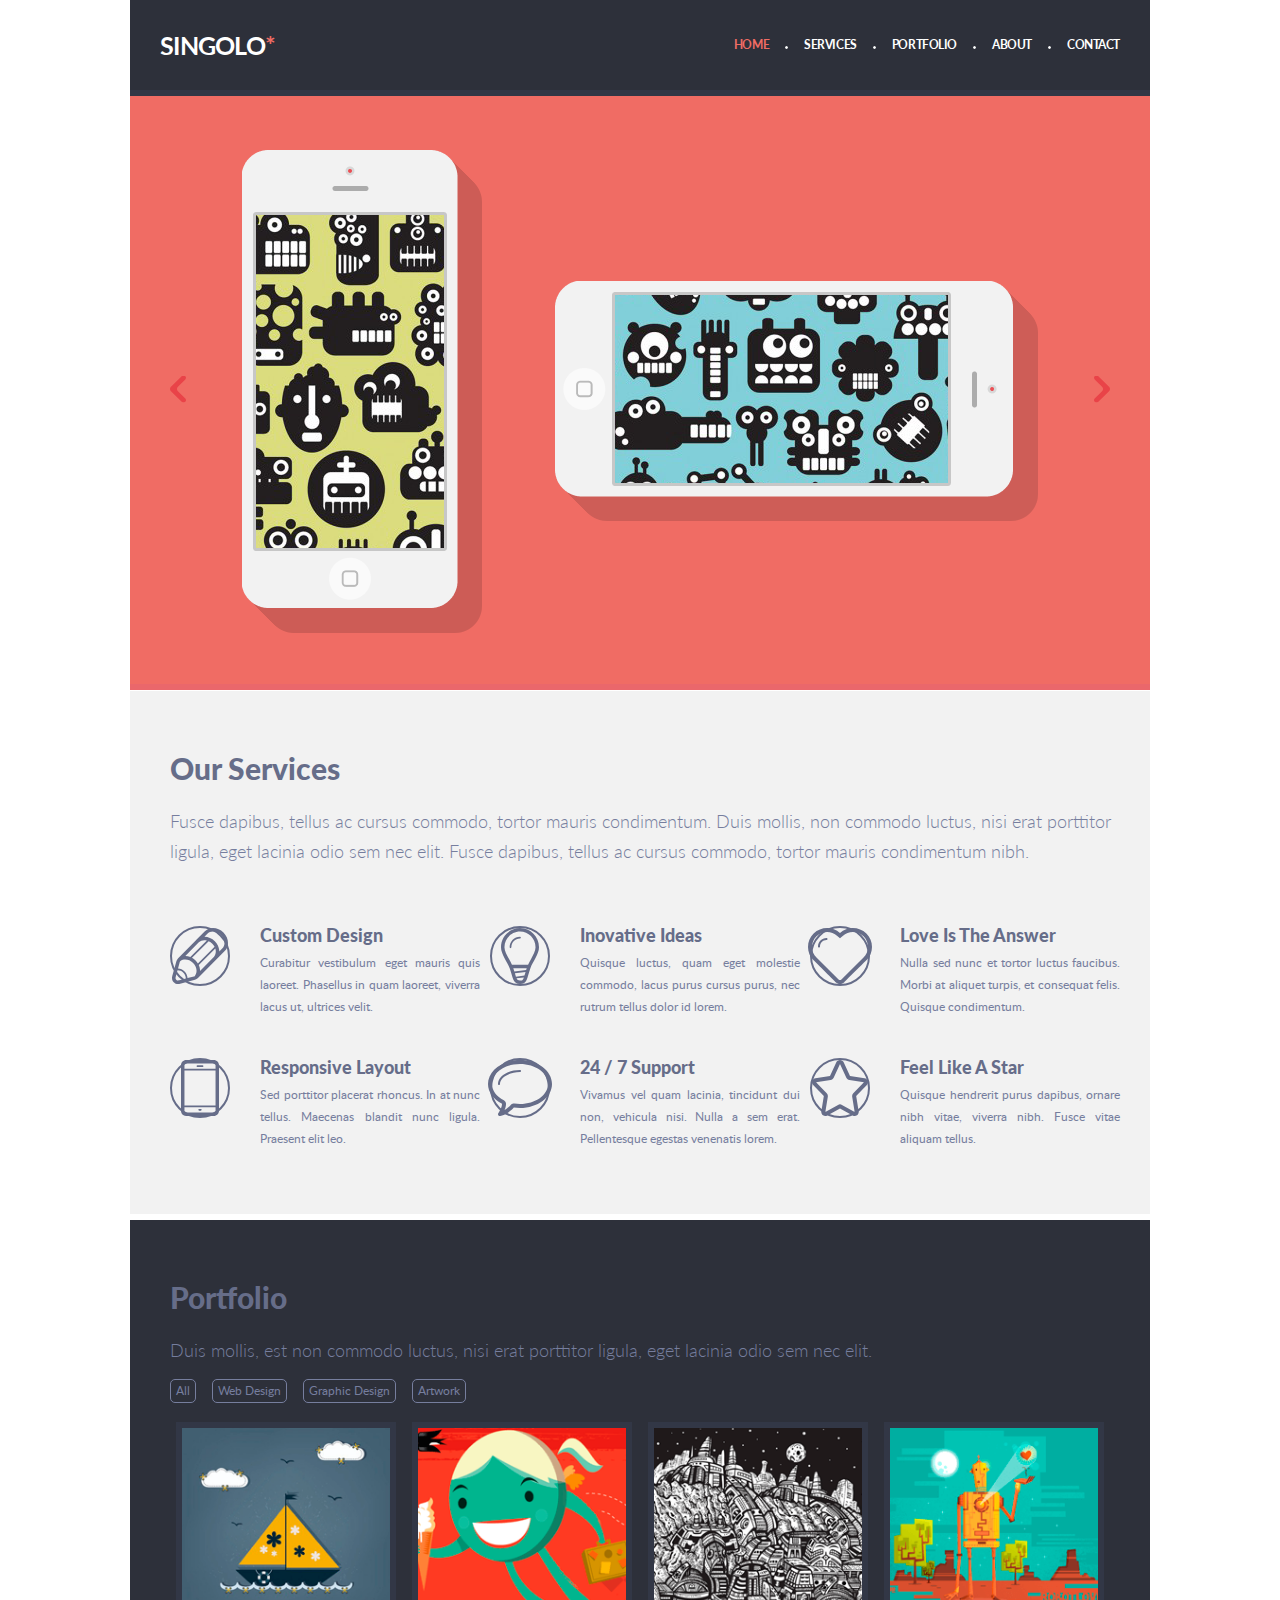
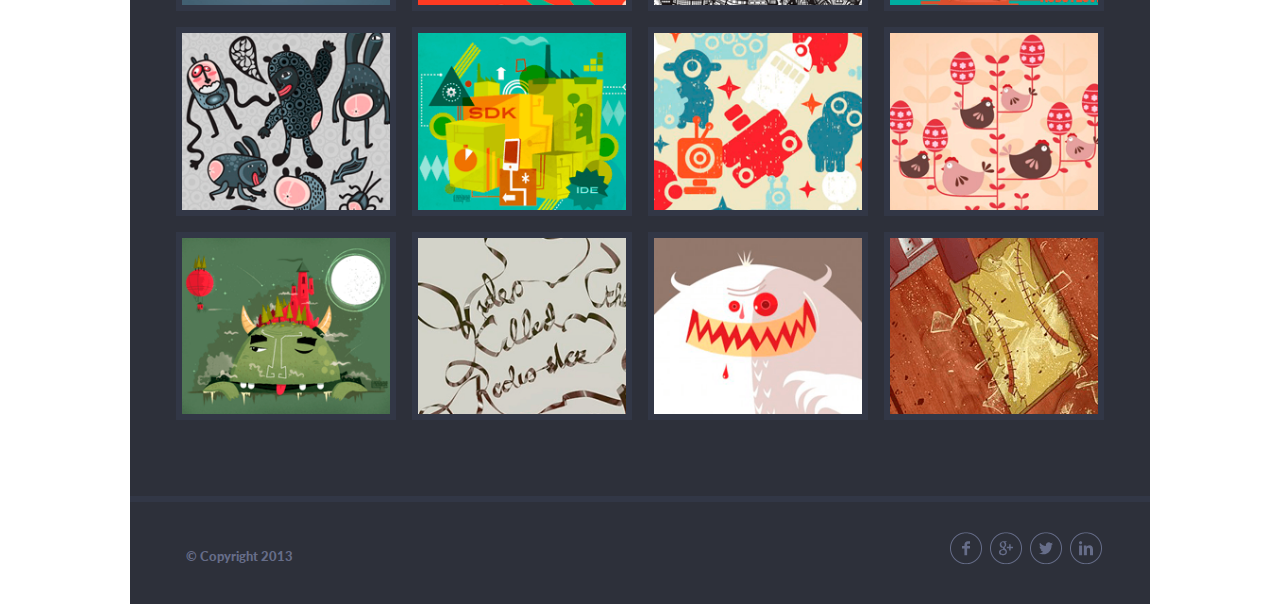
==== commit 3a8d26e8: "feat: edit of DT-1020 Singolo" ====
--- a/index.html
+++ b/index.html
@@ -1,140 +1,240 @@
 <!DOCTYPE html>
 <html lang="en">
-<head>
-    <meta charset="UTF-8">
-    <meta name="viewport" content="width=device-width, initial-scale=1.0">
+  <head>
+    <meta charset="UTF-8" />
+    <meta name="viewport" content="width=device-width, initial-scale=1.0" />
     <title>Singolo</title>
-    <link href='http://fonts.googleapis.com/css?family=Lato&subset=latin,latin-ext' rel='stylesheet' type='text/css'>
-    <link rel="stylesheet" href="assets/fonts.css">
-    <link rel="stylesheet" href="style.css">
-</head>
-<body>
-    <main>    
-        <header class="header">
-            <div class="wrapper">
-                <nav class="header__navigation">
-                    <h1 class="logo">SINGOLO</h1>
-                    <div class="main__nav">
-                        <span><a class="main__nav__link__active" href="#">HOME</a></span>
-                        <span class="dot">·</span>
-                        <span><a class="main__nav__link" href="#services">SERVICES</a></span>
-                        <span class="dot">·</span>
-                        <span><a class="main__nav__link" href="#portfolio">PORTFOLIO</a></span>
-                        <span class="dot">·</span>
-                        <span><a class="main__nav__link" href="#">ABOUT</a></span>
-                        <span class="dot">·</span>
-                        <span><a class="main__nav__link" href="#">CONTACT</a></span>
-                    </div>
-                </nav>
+    <link
+      href="http://fonts.googleapis.com/css?family=Lato&subset=latin,latin-ext"
+      rel="stylesheet"
+      type="text/css"
+    />
+    <link rel="stylesheet" href="assets/fonts.css" />
+    <link rel="stylesheet" href="style.css" />
+    <link rel="stylesheet" href="assets/slide__2.css">
+  </head>
+  <body>
+    <main class="main_container">
+      <header class="header">
+        <div class="wrapper">
+          <nav class="header__navigation">
+            <h1 class="logo">SINGOLO</h1>
+            <div class="main__nav">
+              <a class="main__nav__link__active" href="#">HOME</a>
+              <a class="main__nav__link" href="#services">SERVICES</a>
+              <a class="main__nav__link" href="#portfolio">PORTFOLIO</a>
+              <a class="main__nav__link" href="#">ABOUT</a>
+              <a class="main__nav__link" href="#">CONTACT</a>
             </div>
-        </header>
-        <section class="slider">
-            <div class="wrapper">
-                <span class="shadow__vertical"></span>
-                <span class="body__vertical"></span>
-                <span class="camera__vertical"></span>
-                <span class="display__vertical"></span>
-                <span class="shadow__horizontal"></span>
-                <span class="body__horizontal"></span>
-                <span class="camera__horizontal"></span>
-                <span class="display__horizontal"></span>
-                <span class="slider__border"></span>
-                <span class="arrow__left"></span>
-                <span class="arrow__right"></span>
-            </div>    
-        </section>
-        <section id="services">
-            <div class="wrapper">   
-                <h2 class="services__header">Our Services</h2>
-                <h4 class="services__description">Fusce dapibus, tellus ac cursus commodo, tortor mauris condimentum. Duis mollis, non commodo luctus, nisi erat porttitor ligula, eget lacinia odio sem nec elit. Fusce dapibus, tellus ac cursus commodo, tortor mauris condimentum nibh.</h4>
-                <ul class="services__list__container">
-                    <li class="services__list">                        
-                        <span class="services__list__icon"><img src="assets/services-item-1.svg" alt="Item 1"></span>
-                        <span class="services__list__content">
-                        <h3>Custom Design</h3>
-                        <p>Curabitur vestibulum eget mauris quis laoreet. Phasellus in quam laoreet, viverra lacus ut, ultrices velit.</p>
-                        </span>
-                    </li>
-                    <li class="services__list">                        
-                        <span class="services__list__icon"><img src="assets/services-item-2.svg" alt="Item 2"></span>
-                        <span class="services__list__content">    
-                        <h3>Inovative Ideas</h3>
-                        <p>Quisque luctus, quam eget molestie commodo, lacus purus cursus purus, nec rutrum tellus dolor id lorem.</p>
-                        </span>
-                    </li>
-                    <li class="services__list">                        
-                        <span class="services__list__icon"><img src="assets/services-item-3.svg" alt="Item 3"></span>
-                        <span class="services__list__content">
-                        <h3>Love Is The Answer</h3>
-                        <p>Nulla sed nunc et tortor luctus faucibus. Morbi at aliquet turpis, et consequat felis. Quisque condimentum.</p>
-                        </span>
-                    </li>
-                    <li class="services__list">                        
-                        <span class="services__list__icon"><img src="assets/services-item-4.svg" alt="Item 4"></span>
-                        <span class="services__list__content">
-                        <h3>Responsive Layout</h3>
-                        <p>Sed porttitor placerat rhoncus. In at nunc tellus. Maecenas blandit nunc ligula. Praesent elit leo.</p>
-                        </span>
-                    </li>
-                    <li class="services__list">                        
-                        <span class="services__list__icon"><img src="assets/services-item-5.svg" alt="Item 5"></span>
-                        <span class="services__list__content">
-                        <h3>24 / 7 Support</h3>
-                        <p>Vivamus vel quam lacinia, tincidunt dui non, vehicula nisi. Nulla a sem erat. Pellentesque egestas venenatis lorem.</p>
-                        </span>
-                    </li>
-                    <li class="services__list">                        
-                        <span class="services__list__icon"><img src="assets/services-item-6.svg" alt="Item 6"></span>
-                        <span class="services__list__content">
-                        <h3>Feel Like A Star</h3>
-                        <p>Quisque hendrerit purus dapibus, ornare nibh vitae, viverra nibh. Fusce vitae aliquam tellus.</p>
-                        </span>
-                    </li>
-                </ul>
+          </nav>
+        </div>
+      </header>
+      <section class="slider">
+        <div class="wrapper">
+            <div class="slide__1">
+                <img class="phone__vertical" src="assets/phone-vertical.png"></img>
+                <img class="phone__horizontal" src="assets/phone-horizontal.png"></img>
+                <a class="arrow__left" href=".slide__2"></a>
+                <a class="arrow__right" href=".slide__2"></a>
             </div>
-        </section>
-        <section id="portfolio">
-            <div class="wrapper">
-                <div class="portfolio__section">
-                    <h2 class="portfolio__header">Portfolio</h2>
-                    <h4 class="portfolio__description">Duis mollis, est non commodo luctus, nisi erat porttitor ligula, eget lacinia odio sem nec elit.</h4>
-                    <ul class="filter__list">
-                        <li><a class="tag_bordered1" href="#">All</a></li>
-                        <li><a class="tag_bordered2" href="#">Web Design</a></li>
-                        <li><a class="tag_bordered3" href="#">Graphic Design</a></li>
-                        <li><a class="tag_bordered4" href="#">Artwork</a></li>
-                    </ul>
-                    <ul class="portfolio__section__container">
-                        <li><div class="portfolio_img"><img src="assets/portfolio-1.png" alt="Image 1"></div></li>
-                        <li><div class="portfolio_img"><img src="assets/portfolio-2.png" alt="Image 2"></div></li>  
-                        <li><div class="portfolio_img"><img src="assets/portfolio-3.png" alt="Image 3"></div></li>
-                        <li><div class="portfolio_img"><img src="assets/portfolio-4.png" alt="Image 4"></div></li>
-                        <li><div class="portfolio_img"><img src="assets/portfolio-5.png" alt="Image 5"></div></li>
-                        <li><div class="portfolio_img"><img src="assets/portfolio-6.png" alt="Image 6"></div></li>
-                        <li><div class="portfolio_img"><img src="assets/portfolio-7.png" alt="Image 7"></div></li>
-                        <li><div class="portfolio_img"><img src="assets/portfolio-8.png" alt="Image 8"></div></li>
-                        <li><div class="portfolio_img"><img src="assets/portfolio-9.png" alt="Image 9"></div></li>
-                        <li><div class="portfolio_img"><img src="assets/portfolio-10.png" alt="Image 10"></div></li>
-                        <li><div class="portfolio_img"><img src="assets/portfolio-11.png" alt="Image 11"></div></li>
-                        <li><div class="portfolio_img"><img src="assets/portfolio-12.png" alt="Image 12"></div></li>
-                    </ul>
-                </div>    
-            </div>
-        </section>
-        <footer class="footer">
-            <div class="wrapper">
-                <div class="copyright">
-                    <h5>© Copyright 2013</h5>
-                </div>
-                <ul class="social__button">
-                    <li><a class="social__icon" href="#"><img src="assets/ico-facebook.svg" alt="FB"></a></li>
-                    <li><a class="social__icon" href="#"><img src="assets/ico-google-plus.svg" alt="G+"></a></li>
-                    <li><a class="social__icon" href="#"><img src="assets/ico-twitter.svg" alt="TW"></a></li>
-                    <li><a class="social__icon" href="#"><img src="assets/ico-linkedin.svg" alt="IN"></a></li>
-                </ul>
-            </div>
-        </footer>
+            <div class="slide__2">
+                <img class="phone__vertical__left" src="assets/phone-vertical-2-3.png"></img>
+                <img class="phone__vertical__right" src="assets/phone-vertical-2-2.png"></img>
+                <img class="phone__vertical__top" src="assets/phone-vertical-2-1.png"></img>
+                <a class="arrow__left__2" href=".slide__1"></a>
+                <a class="arrow__right__2" href=".slide__1"></a>
+            </div> 
+        </div>
+      </section>
+      <section class="services">
+        <div class="wrapper">
+          <h2 class="services__header">Our Services</h2>
+          <h4 class="services__description">
+            Fusce dapibus, tellus ac cursus commodo, tortor mauris condimentum.
+            Duis mollis, non commodo luctus, nisi erat porttitor ligula, eget
+            lacinia odio sem nec elit. Fusce dapibus, tellus ac cursus commodo,
+            tortor mauris condimentum nibh.
+          </h4>
+          <ul class="services__list__container">
+            <li class="services__list">
+              <span class="services__list__icon"
+                ><img src="assets/services-item-1.svg" alt="Item 1"
+              /></span>
+              <span class="services__list__content">
+                <h3>Custom Design</h3>
+                <p>
+                  Curabitur vestibulum eget mauris quis laoreet. Phasellus in
+                  quam laoreet, viverra lacus ut, ultrices velit.
+                </p>
+              </span>
+            </li>
+            <li class="services__list">
+              <span class="services__list__icon"
+                ><img src="assets/services-item-2.svg" alt="Item 2"
+              /></span>
+              <span class="services__list__content">
+                <h3>Inovative Ideas</h3>
+                <p>
+                  Quisque luctus, quam eget molestie commodo, lacus purus cursus
+                  purus, nec rutrum tellus dolor id lorem.
+                </p>
+              </span>
+            </li>
+            <li class="services__list">
+              <span class="services__list__icon"
+                ><img src="assets/services-item-3.svg" alt="Item 3"
+              /></span>
+              <span class="services__list__content">
+                <h3>Love Is The Answer</h3>
+                <p>
+                  Nulla sed nunc et tortor luctus faucibus. Morbi at aliquet
+                  turpis, et consequat felis. Quisque condimentum.
+                </p>
+              </span>
+            </li>
+            <li class="services__list">
+              <span class="services__list__icon"
+                ><img src="assets/services-item-4.svg" alt="Item 4"
+              /></span>
+              <span class="services__list__content">
+                <h3>Responsive Layout</h3>
+                <p>
+                  Sed porttitor placerat rhoncus. In at nunc tellus. Maecenas
+                  blandit nunc ligula. Praesent elit leo.
+                </p>
+              </span>
+            </li>
+            <li class="services__list">
+              <span class="services__list__icon"
+                ><img src="assets/services-item-5.svg" alt="Item 5"
+              /></span>
+              <span class="services__list__content">
+                <h3>24 / 7 Support</h3>
+                <p>
+                  Vivamus vel quam lacinia, tincidunt dui non, vehicula nisi.
+                  Nulla a sem erat. Pellentesque egestas venenatis lorem.
+                </p>
+              </span>
+            </li>
+            <li class="services__list">
+              <span class="services__list__icon"
+                ><img src="assets/services-item-6.svg" alt="Item 6"
+              /></span>
+              <span class="services__list__content">
+                <h3>Feel Like A Star</h3>
+                <p>
+                  Quisque hendrerit purus dapibus, ornare nibh vitae, viverra
+                  nibh. Fusce vitae aliquam tellus.
+                </p>
+              </span>
+            </li>
+          </ul>
+        </div>
+      </section>
+      <section id="portfolio">
+        <div class="wrapper">
+          <div class="portfolio__section">
+            <h2 class="portfolio__header">Portfolio</h2>
+            <h4 class="portfolio__description">
+              Duis mollis, est non commodo luctus, nisi erat porttitor ligula,
+              eget lacinia odio sem nec elit.
+            </h4>
+            <ul class="filter__list">
+              <li><a class="tag_bordered1" href="#">All</a></li>
+              <li><a class="tag_bordered2" href="#">Web Design</a></li>
+              <li><a class="tag_bordered3" href="#">Graphic Design</a></li>
+              <li><a class="tag_bordered4" href="#">Artwork</a></li>
+            </ul>
+            <section class="portfolio__section__container">
+              <img
+                src="assets/portfolio-1.png"
+                class="portfolio__image"
+                alt="Image 1"
+              />
+              <img
+                src="assets/portfolio-2.png"
+                class="portfolio__image"
+                alt="Image 2"
+              />
+              <img
+                src="assets/portfolio-3.png"
+                class="portfolio__image"
+                alt="Image 3"
+              />
+              <img
+                src="assets/portfolio-4.png"
+                class="portfolio__image"
+                alt="Image 4"
+              />
+              <img
+                src="assets/portfolio-5.png"
+                class="portfolio__image"
+                alt="Image 5"
+              />
+              <img
+                src="assets/portfolio-6.png"
+                class="portfolio__image"
+                alt="Image 6"
+              />
+              <img
+                src="assets/portfolio-7.png"
+                class="portfolio__image"
+                alt="Image 7"
+              />
+              <img
+                src="assets/portfolio-8.png"
+                class="portfolio__image"
+                alt="Image 8"
+              />
+              <img
+                src="assets/portfolio-9.png"
+                class="portfolio__image"
+                alt="Image 9"
+              />
+              <img
+                src="assets/portfolio-10.png"
+                class="portfolio__image"
+                alt="Image 10"
+              />
+              <img
+                src="assets/portfolio-11.png"
+                class="portfolio__image"
+                alt="Image 11"
+              />
+              <img
+                src="assets/portfolio-12.png"
+                class="portfolio__image"
+                alt="Image 12"
+              />
+            </section>
+          </div>
+        </div>
+      </section>
+      <footer class="footer">
+        <h5 class="copyright">© Copyright 2013</h5>
+        <ul class="social__button">
+          <li>
+            <a class="social__icon" href="#"
+              ><img src="assets/ico-facebook.svg" alt="FB"
+            /></a>
+          </li>
+          <li>
+            <a class="social__icon" href="#"
+              ><img src="assets/ico-google-plus.svg" alt="G+"
+            /></a>
+          </li>
+          <li>
+            <a class="social__icon" href="#"
+              ><img src="assets/ico-twitter.svg" alt="TW"
+            /></a>
+          </li>
+          <li>
+            <a class="social__icon" href="#"
+              ><img src="assets/ico-linkedin.svg" alt="IN"
+            /></a>
+          </li>
+        </ul>
+      </footer>
     </main>
-</body>
+  </body>
 </html>
-
--- a/assets/fonts.css
+++ b/assets/fonts.css
@@ -1,38 +1,38 @@
 @font-face {
   font-family: "Lato";
-  src: url("../fonts/LatoRegular/LatoRegular.eot");
+  src: url("../assets/Lato FONT/LatoRegular.eot");
   src: local("Lato-Regular"), local("Lato Regular"), local("Lato-Normal"),
     local("Lato Normal"),
-    url("../fonts/LatoRegular/LatoRegular.eot?#iefix")
+    url("../assets/Lato FONT/LatoRegular.eot?#iefix")
       format("embedded-opentype"),
-    url("../fonts/LatoRegular/LatoRegular.woff") format("woff"),
-    url("../fonts/LatoRegular/LatoRegular.ttf") format("truetype");
+    url("../assets/Lato FONT/LatoRegular.woff") format("woff"),
+    url("../assets/Lato FONT/LatoRegular.ttf") format("truetype");
   font-style: normal;
   font-weight: normal;
 }
 
 @font-face {
   font-family: "Lato";
-  src: url("../fonts/LatoRegular/LatoRegular.eot");
+  src: url("../assets/Lato FONT/LatoRegular.eot");
   src: local("Lato-Regular"), local("Lato Regular"), local("Lato-Normal"),
     local("Lato Normal"),
-    url("../fonts/LatoRegular/LatoRegular.eot?#iefix")
+    url("../assets/Lato FONT/LatoRegular.eot?#iefix")
       format("embedded-opentype"),
-    url("../fonts/LatoRegular/LatoRegular.woff") format("woff"),
-    url("../fonts/LatoRegular/LatoRegular.ttf") format("truetype");
+    url("../assets/Lato FONT/LatoRegular.woff") format("woff"),
+    url("../assets/Lato FONT/LatoRegular.ttf") format("truetype");
   font-style: 300;
   font-weight: normal;
 }
 
 @font-face {
   font-family: "Lato";
-  src: url("../fonts/LatoRegular/LatoRegular.eot");
+  src: url("../assets/Lato FONT/LatoRegular.eot");
   src: local("Lato-Regular"), local("Lato Regular"), local("Lato-Normal"),
     local("Lato Normal"),
-    url("../fonts/LatoRegular/LatoRegular.eot?#iefix")
+    url("../assets/Lato FONT/LatoRegular.eot?#iefix")
       format("embedded-opentype"),
-    url("../fonts/LatoRegular/LatoRegular.woff") format("woff"),
-    url("../fonts/LatoRegular/LatoRegular.ttf") format("truetype");
+    url("../assets/Lato FONT/LatoRegular.woff") format("woff"),
+    url("../assets/Lato FONT/LatoRegular.ttf") format("truetype");
   font-style: 900;
   font-weight: normal;
 }
--- a/style.css
+++ b/style.css
@@ -1,485 +1,450 @@
-
-.header{
+* {
+  margin: 0;
+  box-sizing: border-box;
+}
+
+body {
+  padding: 0;
+  margin: 0;
+  font-size: 1.8rem;
+  font-family: "Lato", Verdana, sans-serif;
+}
+
+.main_container {
+  max-width: 1020px;
+  width: 100%;
+  margin: 0 auto;
+}
+
+.header {
+  padding: 30px;
+  margin: 0 auto;
+  background-color: #2d303a;
+  border-bottom: 6px solid #323746;
+}
+
+.header__navigation {
+  display: flex;
+  justify-content: space-between;
+  align-items: center;
+}
+
+.logo {
+  font-family: Lato;
+  font-style: normal;
+  font-weight: bold;
+  font-size: 25px;
+  line-height: 30px;
+  letter-spacing: -0.03em;
+  color: #ffffff;
+}
+
+.logo::after {
+  content: "*";
+  color: #f06c64;
+}
+
+.main__nav {
+  display: flex;
+  justify-content: space-evenly;
+}
+
+.main__nav__link__active {
+  font-family: Lato;
+  font-style: normal;
+  text-decoration: none;
+  font-weight: bold;
+  font-size: 12px;
+  line-height: 14px;
+  text-align: right;
+  letter-spacing: -0.035em;
+  color: #f06c64;
+}
+
+.main__nav__link {
+  font-family: Lato;
+  font-style: normal;
+  text-decoration: none;
+  font-weight: bold;
+  font-size: 12px;
+  line-height: 14px;
+  text-align: right;
+  letter-spacing: -0.035em;
+  color: #ffffff;
+}
+
+.main__nav__link::before {
+  content: "";
+  display: inline-block;
+  width: 1px;
+  height: 1px;
+  margin-left: 16px;
+  margin-right: 16px;
+  margin-top: -2px;
+  border: 1px solid #fff;
+  border-radius: 50%;
+  background-color: #fff;
+}
+
+.dot {
+  color: #ffffff;
+}
+
+.main__nav__link:hover {
+  color: #f06c64;
+}
+
+.slider {
+    display: inline-flex;
+    height: 594px;
     position: relative;
-    height: 95px;
+    max-width: 1020px;
+    margin: 0 auto;
+    border-bottom: 8px solid #EA676B;
+}
+
+.slide__1 {
+    height: 594px;
+    margin: 0 auto;
+    background-color: #f06c64;
+    border-bottom: 6px solid #ea676b;
+}
+.phone__vertical {
+  position: absolute;  
+  margin-top: 54px;
+  margin-left: 112px;
+}
+
+.phone__horizontal {
+  position: absolute;  
+  margin-top: 185px;
+  margin-left: 425px;
+}
+
+.arrow__left {
+  position: absolute;
+  width: 16px;
+  height: 27px;
+  left: 3.92%;
+  top: 50%;
+  transform: translateY(-50%);
+  background: #e94348;
+  background: url(assets/arrow-left.svg);
+  z-index: 2;
+}
+
+.arrow__left:hover {
+  border: 3px solid #e94348;
+  cursor: pointer;
+}
+
+.arrow__right {
+  position: absolute;
+  width: 16px;
+  height: 27px;
+  right: 3.92%;
+  top: 50%;
+  transform: translateY(-50%);
+  background: #e94348;
+  background: url(assets/arrow-right.svg);
+  z-index: 2;
+}
+
+.arrow__right:hover {
+  border: 3px solid #e94348;
+  cursor: pointer;
+}
+
+.slide__2 {
+    height: 594px;
     width: 1020px;
     margin: 0 auto;
-    background-color: #2D303A;
-    border-left: calc(100% - 1020px) solid #2D303A;
-    border-bottom: 6px solid #323746;
-}
-
-.logo{
-    position: absolute;
-    width: 124px;
-    height: 25px;
-    left: 40px;
-    top: 29px;
-    font-family: Lato;
-    font-style: normal;
-    font-weight: bold;
-    font-size: 25px;
-    line-height: 30px;
-    letter-spacing: -0.03em;
-    color: #FFFFFF;
-}
-
-.logo::after{
-    content: "*";
-    color: #F06C64;
-}
-
-.main__nav{
-    display: flex;
-    justify-content: space-evenly;
-    position: absolute;
-    width: 375px;
-    height: 14px;
-    left: 605px;
-    top: 42px;
-}
-
-.main__nav__link__active{
-    font-family: Lato;
-    font-style: normal;
-    text-decoration: none;
-    font-weight: bold;
-    font-size: 12px;
-    line-height: 14px;
-    text-align: right;
-    letter-spacing: -0.035em;
-    color: #F06C64;
-}
-
-.main__nav__link{
-    font-family: Lato;
-    font-style: normal;
-    text-decoration: none;
-    font-weight: bold;
-    font-size: 12px;
-    line-height: 14px;
-    text-align: right;
-    letter-spacing: -0.035em;
-    color: #ffffff;
-}
-
-.dot{
-    color: #ffffff; 
-}
-
-.main__nav__link:hover{
-    color: #F06C64;
-}
-
-.slider{
-    position: relative;
-    width: 1020px;
-    height: 594px;
-    margin: 0 auto;
-    background-color: #F06C64;
-    border-bottom: 6px solid #EA676B;
-}
-
-.shadow__vertical{
-    position: absolute;
-    left: 11.08%;
-    right: 65.39%;
-    top: 8.99%;
-    bottom: 9%;
-    background: url(assets/phone-vertical-shadow.png);
-}
-
-.body__vertical{
-    position: absolute;
-    width: 216px;
-    height: 458px;
-    left: 10.93%;
-    right: 67.89%;
-    top: 9.09%;
-    bottom: 13.8%;
-    background: url(assets/body-vertical.png);
-}
-
-.display__vertical{
-    position: absolute;
-    left: 12.22%;
-    right: 69.35%;
-    top: 19.83%;
-    bottom: 24.67%;
-    background: url(assets/phone-vertical-display.png);
-    border-top: 0.02px solid #161616;
-    border-bottom: 0.02px solid #161616;
-        box-shadow: 0 0 0 2.98px #c7c7c7, 0 0 0 3px #c7c7c7, 0 0 0 3.03px #c7c7c7, 0 0 0 3px #c7c7c7 ;
-}
-
-.shadow__horizontal{
-    position: absolute;
-    left: 41.74%;
-    right: 10.91%;
-    top: 29.7%;
-    bottom: 29.6%;
-    background: url(assets/phone-horizontal-shadow.png);
-}
-
-.body__horizontal{
-    position: absolute;
-    width: 458px;
-    height: 216px;
-    left: 41.67%;
-    right: 13.43%;
-    top: 29.71%;
-    bottom: 33.92%;
-    background: url(assets/body-horizontal.png);
-}
-
-.display__horizontal{
-    position: absolute;
-    left: 47.42%;
-    right: 19.93%;
-    top: 31.83%;
-    bottom: 36.83%;
-    background: url(assets/phone-horizontal-display.png);
-    border-right: 0.02px solid #161616;
-    border-left: 0.02px solid #161616;
-        box-shadow: 0 0 0 3px #c7c7c7, 0 0 0 2.98px #c7c7c7, 0 0 0 3px #c7c7c7, 0 0 0 3.03px #c7c7c7;
-}
-
-.arrow__left{
-    position: absolute;
-    width: 16px;
-    height: 27px;
-    left: 3.92%;
-    top: 50%;
-    transform: translateY(-50%);
-    background: #E94348;
-    background: url(assets/arrow-left.svg);
-}
-
-.arrow__left:hover{
-    border: 3px solid #E94348;
-    cursor: pointer;
-}
-
-.arrow__right{
-    position: absolute;
-    width: 16px;
-    height: 27px;
-    right: 3.92%;
-    top: 50%;
-    transform: translateY(-50%);
-    background: #E94348;
-    background: url(assets/arrow-right.svg);
-}
-
-.arrow__right:hover{
-    border: 3px solid #E94348;
-    cursor: pointer;
-}
-
-#services{
-    position: relative;
-    width: 1020px;
-    height: 494px;
-    margin: 0 auto;
-    background-color: #F2F2F2;
-    border-bottom: 6px solid #FFFFFF ;
-}
-
-h2{
-    font-family: Lato;
-    font-style: normal;
-    font-weight: 900;
-    font-size: 30px;
-    line-height: 36px;
+    background-color: #648BF0;
+    border-bottom: 6px solid #666D89;
+    visibility: hidden;
+}
+
+.phone__vertical__left {
+  position: absolute;  
+  margin-top: 152px;
+  margin-left: 251px;
+  opacity: 0.5;
+}
+
+.phone__vertical__right {
+    position: absolute;  
+    margin-top: 152px;
+    margin-left: 615px;
+    opacity: 0.5;
+  }
+
+.phone__vertical__top {
+  position: absolute;  
+  margin-top: 43px;
+  margin-left: 387px;
+}
+
+.arrow__left__2 {
+  position: absolute;
+  width: 16px;
+  height: 27px;
+  left: 3.92%;
+  top: 50%;
+  transform: translateY(-50%);
+  background: #666D89;
+  background: url(assets/arrow-left.svg);
+  z-index: 2;
+}
+
+.arrow__left__2:hover {
+  border: 3px solid #666D89;
+  cursor: pointer;
+}
+
+.arrow__right__2 {
+  position: absolute;
+  width: 16px;
+  height: 27px;
+  right: 3.92%;
+  top: 50%;
+  transform: translateY(-50%);
+  background: #666D89;
+  background: url(assets/arrow-right.svg);
+  z-index: 2;
+}
+
+.arrow__right__2:hover {
+  border: 3px solid #666D89;
+  cursor: pointer;
+}
+
+.services {
+  position: relative;
+  margin: 0 auto;  
+  background-color: #f2f2f2;
+  border-bottom: 6px solid #ffffff;
+}
+
+h2 {
+  font-family: Lato;
+  font-style: normal;
+  font-weight: 900;
+  font-size: 30px;
+  line-height: 36px;
+  margin-left: 40px;
+  color: #666d89;
+}
+
+h3 {
+  font-family: Lato;
+  font-style: normal;
+  font-weight: 900;
+  font-size: 18px;
+  line-height: 18px;
+  color: #666d89;
+  margin-bottom: 8px;
+}
+
+h4 {
+  font-family: Lato;
+  font-style: normal;
+  font-weight: 300;
+  font-size: 18px;
+  line-height: 30px;
+  margin-left: 40px;
+  color: #767e9e;
+}
+
+p {
+  font-family: Lato;
+  font-style: normal;
+  font-weight: normal;
+  font-size: 12px;
+  line-height: 22px;
+  text-align: justify;
+  color: #767e9e;
+}
+
+.services__header {
+  padding-top: 59px;
+  margin-bottom: 20px;
+}
+
+.services__description {
     margin-left: 40px;
-    color: #666D89;
-}
-
-h3{
-    font-family: Lato;
-    font-style: normal;
-    font-weight: 900;
-    font-size: 18px;
-    line-height: 18px;
-    color: #666D89;
-}
-
-h4{
-    font-family: Lato;
-    font-style: normal;
-    font-weight: 300;
-    font-size: 18px;
-    line-height: 30px;
-    margin-left: 40px;
-    color: #767E9E;
-}
-
-p{
-    font-family: Lato;
-    font-style: normal;
-    font-weight: normal;
-    font-size: 12px;
-    line-height: 22px;
-    text-align: justify;
-    color: #767E9E;
-}
-
-.services__header{
-    position: relative;
-    display: flex;
-    width: 171px;
-    height: 95px;
-    align-items: flex-end;
-}
-
-.services__description{
-    position: relative;
-    display: flex;
-    width: 940px;
-    height: 83px;
-    align-items: center;
-}
-
-.services__list__container{
-    display: grid;
-    flex-wrap: wrap;
-    grid-template: 'a a a';
-    justify-content: left;
-    width: 300px;
-    height: 80px;
-    margin: 40px -20px;
-}
-
-.services__list{
-    display: flex;
-    align-items: flex-start;
-    margin: 4px 0 25px 0;
-    list-style: none;
-}
-
-.services__list__content{
-    flex: 1;
-    width: 220px;
-}
-
-.services__list__icon{
-    display: flex;
-    justify-content: center;
-    margin: 5px 20px;
-    width: 60px;
-    height: 60px;
-    border: 2px solid #666D89;
-    border-radius: 50%;
-}    
-
-.portfolio__section{
-    position: relative;
-    width: 1020px;
-    height: 864px;
-    margin: 0 auto;
-    background-color: #2D303A;
-    border-bottom: 6px solid #323746;
-}
-
-.portfolio__header{
-    position: relative;
-    display: flex;
-    width: 130px;
-    height: 95px;
-    align-items: flex-end;
-}
-
-.portfolio__description{
-    position: relative;
-    display: flex;
-    width: 940px;
-    height: 60px;
-    align-items: center;
-}
-
-.filter__list{
-    display: inline-flex;
-    list-style: none;
-    flex-wrap: wrap;
-    grid-template: 'a a a a';
-    position: relative;
-    height: 22px;
-    width: 342px;
-    justify-content: flex-start space-evenly;
-    align-items: center;
-    font-family: Lato;
-    font-style: normal;
-    font-weight: normal;
-    font-size: 12px;
-    line-height: 12px;
-}
-
-.tag_bordered1{
-    text-align: center;
-    text-decoration: none;
-    color: #767E9E;
-    border: 1px solid #767E9E;
-    border-radius: 5px;
-    width: 28px;
-    padding: 5px;
-    margin-right: 16px;
-}
-
-.tag_bordered2{
-    text-align: center;
-    text-decoration: none;
-    color: #767E9E;
-    border: 1px solid #767E9E;
-    border-radius: 5px;
-    width: 77px;
-    padding: 5px;
-    margin-right: 16px;
-}
-
-.tag_bordered3{
-    text-align: center;
-    text-decoration: none;
-    color: #767E9E;
-    border: 1px solid #767E9E;
-    border-radius: 5px;
-    width: 93px;
-    padding: 5px;
-    margin-right: 16px;
-}
-
-.tag_bordered4{
-    text-align: center;
-    text-decoration: none;
-    color: #767E9E;
-    border: 1px solid #767E9E;
-    border-radius: 5px;
-    width: 56px;
-    padding: 5px;
-}
-
-.filter__list:hover{
-    border-color: 1px solid #DEDEDE;
-}
-
-.portfolio__section__container{
-    box-sizing: border-box;
-    display: flex;
-    list-style: none;
-    flex-wrap: wrap;
-    margin: 20px 0;
-}
-
-.portfolio_img{
-    margin: 2px;
-    border: 6px solid #323746;
-    outline: 4px;
-    width: 220px;
-    flex: 1 0 20%;
-}
-
-.portfolio_img::before{
-    content: "";
-    float: left;
-    padding-top: 85%;
-}
-
-li:nth-child(1n+13){
-    display: none;
-}
-
-.footer{
-    position: relative;
-    width: 1020px;
-    height: 76px;
-    margin: 0 auto;
-    background-color: #2D303A;
-}
-
-h5{
-    font-family: Lato;
-    font-style: normal;
-    font-weight: 900;
-    font-size: 13px;
-    line-height: 18px;
-    color: #666D89;
-}
-
-.copyright{
-    position: absolute;
-    width: 118px;
-    height: 13px;
-    left: 3.92%;
-    top: 50%;
-    transform: translateY(-50%);
-}
-
-.social__icon{
-    display: inline-block;
-    width: 32px;
-    height: 32px;
-}
-
-.social__icon:hover{
-    color: #284cdd;
-    cursor: pointer;
-}
-
-.social__button{
-    position: absolute;
-    display: grid;
-    flex-wrap: wrap;
-    grid-template: 'a a a a';
-    list-style: none;
-    justify-content: space-evenly;
-    width: 200px;
-    top: 60%;
-    transform: translateY(-50%);
-    margin-inline-start: 75%;
-}
-
-*{
-    margin: 0;
-    box-sizing: border-box;
-
-body {
-    padding: 0;
-    margin: 0;
-    width: 100%;
-    height: 100%;
-    font-size: 1.8rem;
-    font-family: 'Lato', Verdana, sans-serif;
-}
-
-.wrapper {
-    margin-right: auto;
-    margin-left: auto;
-    max-width: 1020px;
-    padding-right: 10px;
-    padding-left: 10px;
+    margin-right: 25px;
+    margin-bottom: 40px;
+}
+
+.services__list__container {
+  display: flex;
+  flex-wrap: wrap;
+  margin-bottom: 44px;
   }
-  
-@media (max-width: 1020px){
-    .portfolio_img{
-        flex: 1 0 20%;
-    }
-}
-
-@media (max-width:768px){
-    .portfolio_img{
-        flex: 1 0 25%;
-    }
-}
-
-@media (max-width:375px){
-    .portfolio_img{
-        flex: 1 0 35%;
-    }
-    .portfolio__section__container li:nth-child(1n+9){
-        display: none;
-    }
-}
-
-
-@media screen and (width: < 375px +10){
-
-}+
+.services__list {
+  display: flex;
+  align-items: flex-start;
+  margin: 10px 0 10px -20px;
+  list-style: none;
+}
+
+.services__list__content {
+  flex: 1;
+  width: 220px;
+  margin: 10px;
+}
+
+.services__list__icon {
+  display: flex;
+  justify-content: center;
+  margin: 10px 20px;
+  width: 60px;
+  height: 60px;
+  border: 2px solid #666d89;
+  border-radius: 50%;
+}
+
+.portfolio__section {
+  position: relative;
+  margin: 0 auto;
+  background-color: #2d303a;
+  border-bottom: 6px solid #323746;
+}
+
+.portfolio__header {
+  padding-top: 59px;
+  margin-bottom: 20px;
+}
+
+.portfolio__description {
+  margin-bottom: 4px;
+}
+
+.filter__list {
+  display: inline-flex;
+  list-style: none;
+  flex-wrap: wrap;
+  grid-template: "a a a a";
+  position: relative;
+  width: 342px;
+  justify-content: flex-start space-evenly;
+  align-items: center;
+  font-family: Lato;
+  font-style: normal;
+  font-weight: normal;
+  font-size: 12px;
+  line-height: 12px;
+}
+
+.tag_bordered1 {
+  text-align: center;
+  text-decoration: none;
+  color: #767e9e;
+  border: 1px solid #767e9e;
+  border-radius: 5px;
+  width: 28px;
+  padding: 5px;
+  margin-right: 16px;
+}
+
+.tag_bordered2 {
+  text-align: center;
+  text-decoration: none;
+  color: #767e9e;
+  border: 1px solid #767e9e;
+  border-radius: 5px;
+  width: 77px;
+  padding: 5px;
+  margin-right: 16px;
+}
+
+.tag_bordered3 {
+  text-align: center;
+  text-decoration: none;
+  color: #767e9e;
+  border: 1px solid #767e9e;
+  border-radius: 5px;
+  width: 93px;
+  padding: 5px;
+  margin-right: 16px;
+}
+
+.tag_bordered4 {
+  text-align: center;
+  text-decoration: none;
+  color: #767e9e;
+  border: 1px solid #767e9e;
+  border-radius: 5px;
+  width: 56px;
+  padding: 5px;
+}
+
+.filter__list:hover {
+  border-color: 1px solid #dedede;
+}
+
+.portfolio__section__container {
+  box-sizing: border-box;
+  display: flex;
+  list-style: none;
+  flex-wrap: wrap;
+  margin: 10px 38px;
+  margin-bottom: 68px;
+}
+
+.portfolio__image {
+  margin: 8px;
+  border: 6px solid #323746;
+  width: 220px;
+}
+
+.portfolio_img::before {
+  content: "";
+  float: left;
+  padding-top: 85%;
+}
+
+li:nth-child(1n + 13) {
+  display: none;
+}
+
+.footer {
+  display: flex;
+  justify-content: space-between;
+  padding: 30px 40px;
+  background-color: #2d303a;
+}
+
+h5 {
+  font-family: Lato;
+  font-style: normal;
+  font-weight: 900;
+  font-size: 13px;
+  line-height: 18px;
+  color: #666d89;
+}
+
+.copyright {
+  margin-top: 15px;
+  margin-left: 16px;
+}
+
+.social__icon {
+  display: inline-block;
+  width: 32px;
+}
+
+.social__icon:hover {
+  color: #284cdd;
+  cursor: pointer;
+}
+
+.social__button {
+  display: grid;
+  flex-wrap: wrap;
+  grid-template: "a a a a";
+  list-style: none;
+  width: 200px;
+  justify-content: flex-end space-evenly;
+}
